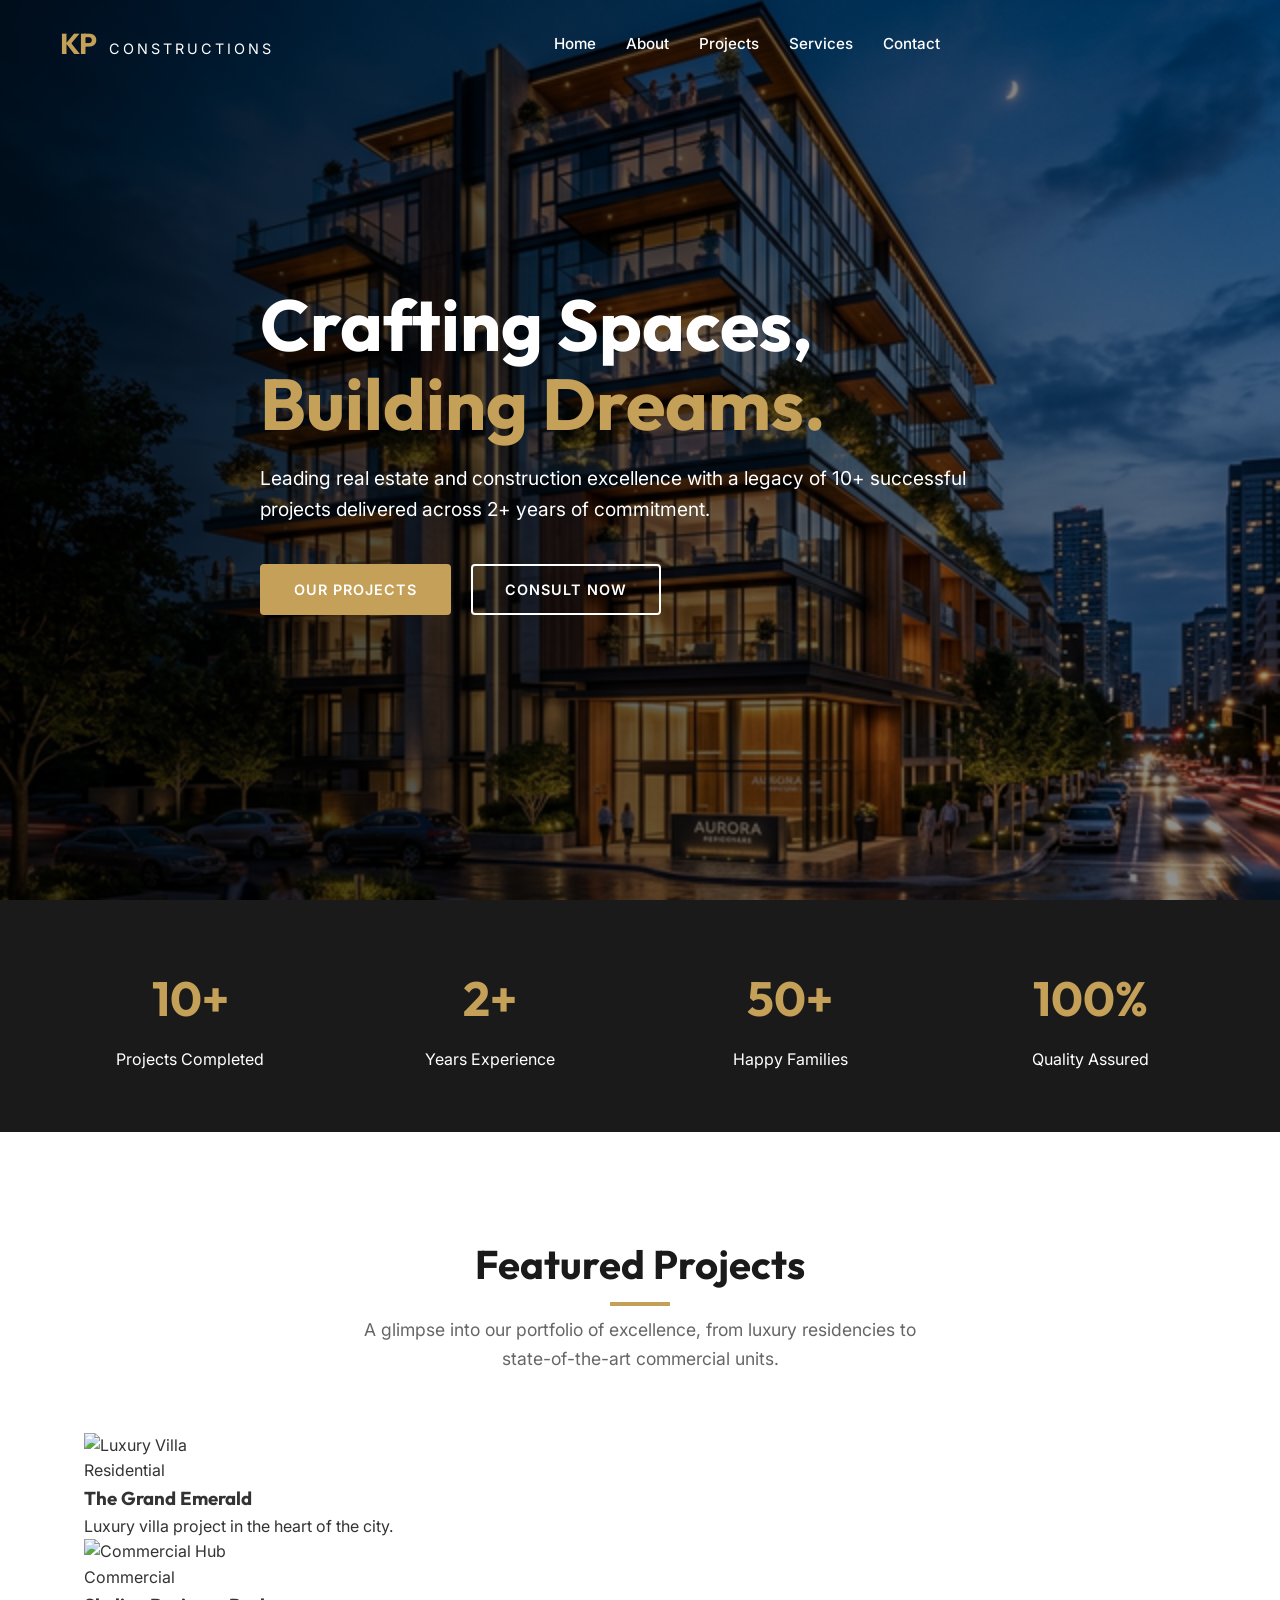
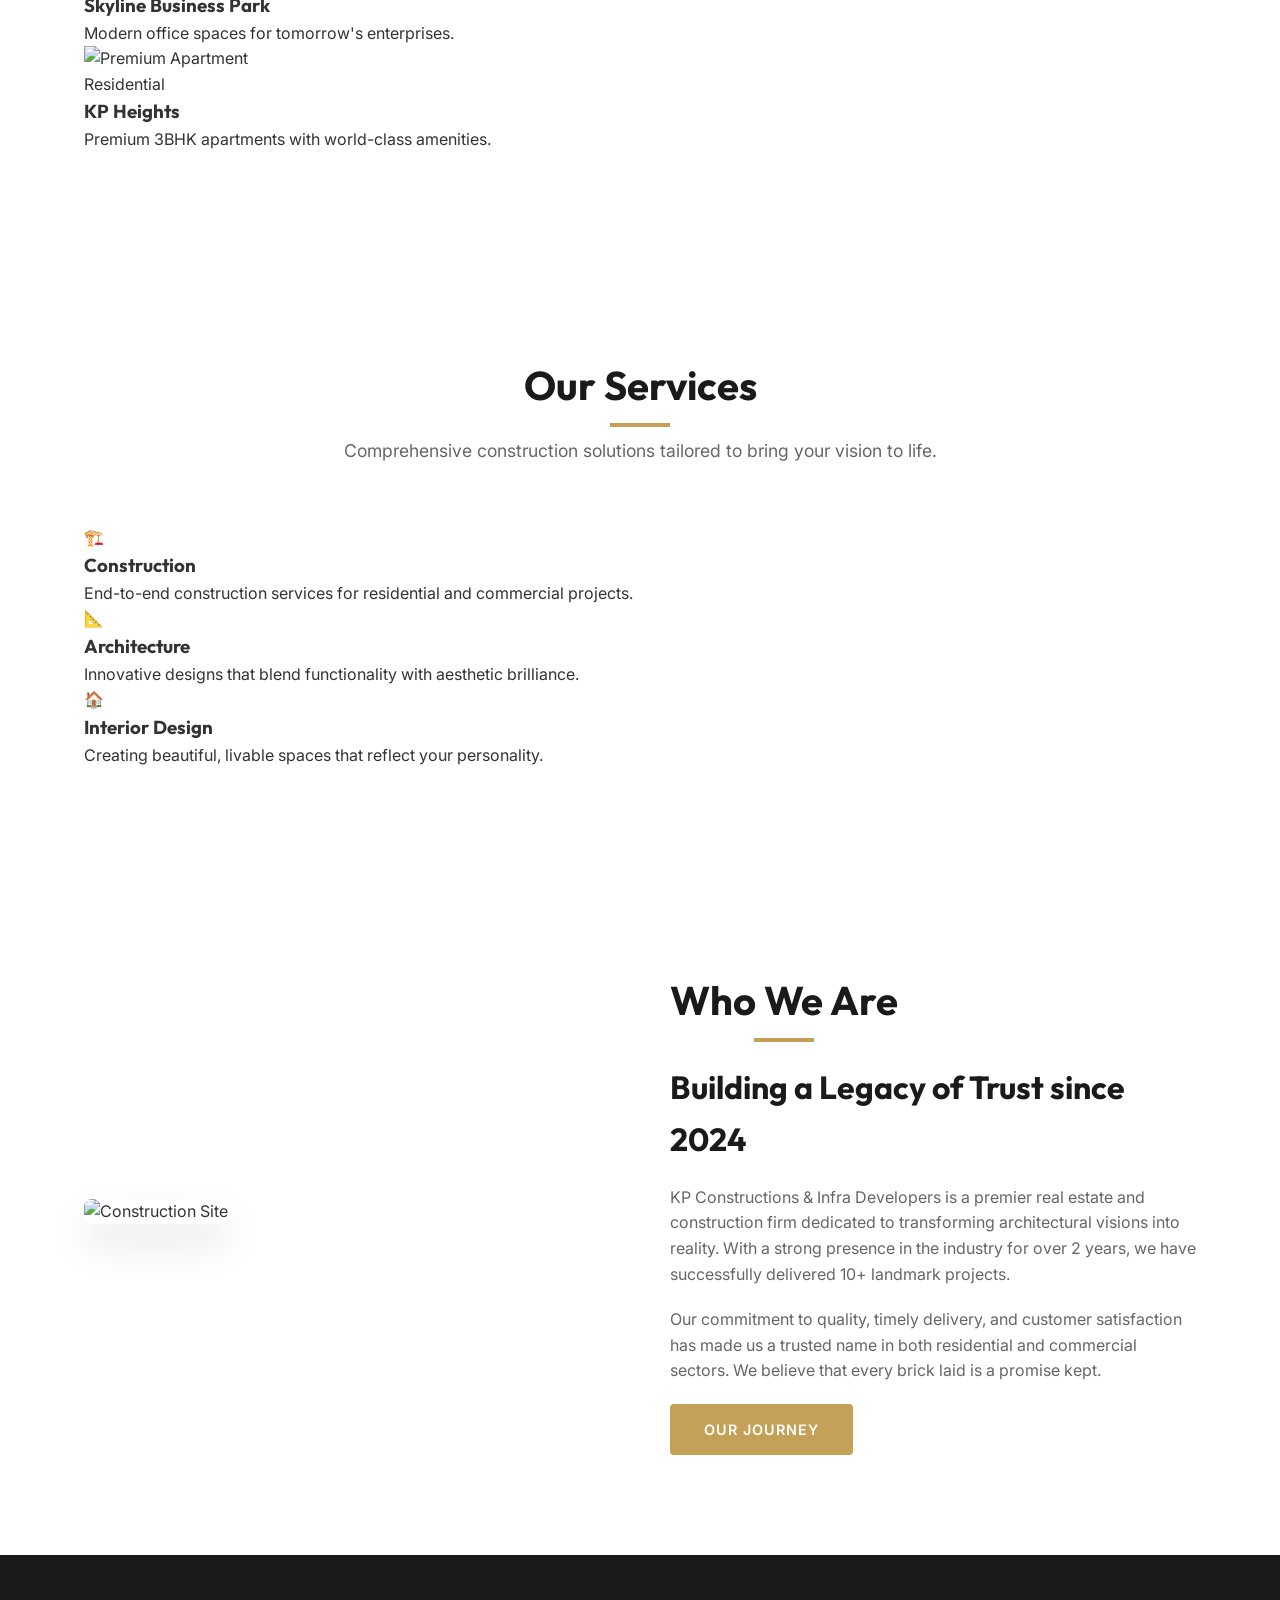
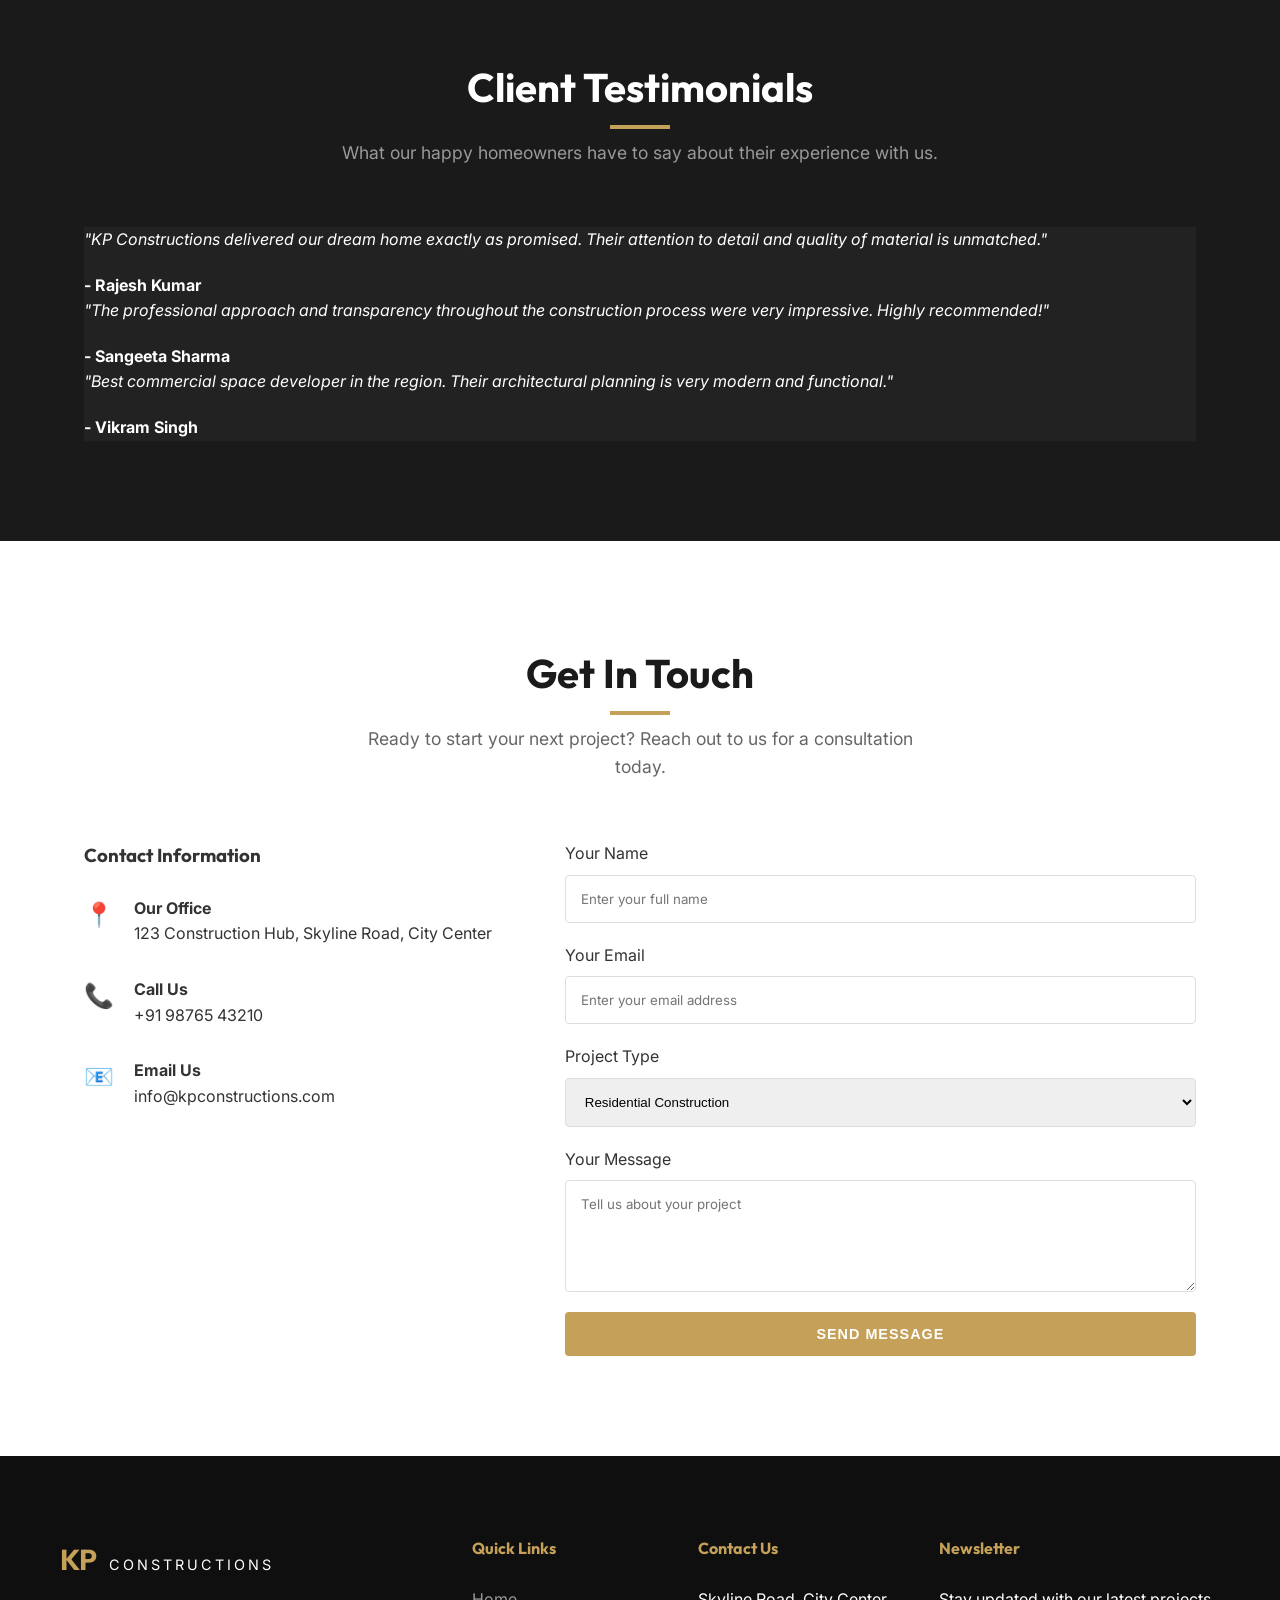
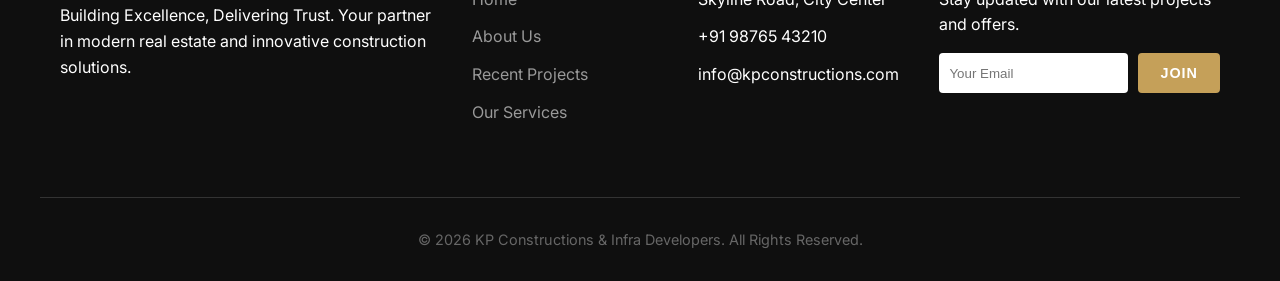
==== index.html @ 6a31b8cc "Add files via upload" ====
<!DOCTYPE html>
<html lang="en">

<head>
    <meta charset="UTF-8">
    <meta name="viewport" content="width=device-width, initial-scale=1.0">
    <title>KP Constructions & Infra Developers | Modern Real Estate & Construction</title>
    <meta name="description"
        content="KP Constructions & Infra Developers - Delivering excellence in real estate and construction for over 2 years with 10+ successful projects.">

    <!-- Fonts -->
    <link rel="preconnect" href="https://fonts.googleapis.com">
    <link rel="preconnect" href="https://fonts.gstatic.com" crossorigin>
    <link href="https://fonts.googleapis.com/css2?family=Inter:wght@300;400;600&family=Outfit:wght@400;700&display=swap"
        rel="stylesheet">

    <!-- CSS -->
    <link rel="stylesheet" href="style.css">
</head>

<body>

    <!-- Navigation -->
    <header id="header">
        <nav class="container">
            <div class="logo">
                <span class="brand-name">KP</span> <span class="brand-sub">CONSTRUCTIONS</span>
            </div>
            <ul class="nav-links">
                <li><a href="#home">Home</a></li>
                <li><a href="#about">About</a></li>
                <li><a href="#projects">Projects</a></li>
                <li><a href="#services">Services</a></li>
                <li><a href="#contact">Contact</a></li>
            </ul>
            <div class="mobile-menu-btn">
                <span></span>
                <span></span>
                <span></span>
            </div>
        </nav>
    </header>

    <!-- Hero Section -->
    <section id="home" class="hero">
        <div class="hero-overlay"></div>
        <div class="container hero-content">
            <h1 class="animate-up">Crafting Spaces, <br><span class="highlight">Building Dreams.</span></h1>
            <p class="animate-up" style="animation-delay: 0.2s;">Leading real estate and construction excellence with a
                legacy of 10+ successful projects delivered across 2+ years of commitment.</p>
            <div class="hero-btns animate-up" style="animation-delay: 0.4s;">
                <a href="#projects" class="btn btn-primary">Our Projects</a>
                <a href="#contact" class="btn btn-outline">Consult Now</a>
            </div>
        </div>
    </section>

    <!-- Stats Section -->
    <section class="stats">
        <div class="container stats-grid">
            <div class="stat-item">
                <h2 class="stat-number">10+</h2>
                <p>Projects Completed</p>
            </div>
            <div class="stat-item">
                <h2 class="stat-number">2+</h2>
                <p>Years Experience</p>
            </div>
            <div class="stat-item">
                <h2 class="stat-number">50+</h2>
                <p>Happy Families</p>
            </div>
            <div class="stat-item">
                <h2 class="stat-number">100%</h2>
                <p>Quality Assured</p>
            </div>
        </div>
    </section>

    <!-- Projects Section -->
    <section id="projects">
        <div class="container">
            <div class="section-title">
                <h2>Featured Projects</h2>
                <p>A glimpse into our portfolio of excellence, from luxury residencies to state-of-the-art commercial
                    units.</p>
            </div>
            <div class="projects-grid">
                <div class="project-card">
                    <img src="https://images.unsplash.com/photo-1600585154340-be6161a56a0c?auto=format&fit=crop&w=1200&q=80"
                        alt="Luxury Villa" class="project-img">
                    <div class="project-overlay">
                        <span class="project-category">Residential</span>
                        <h3 class="project-title">The Grand Emerald</h3>
                        <p>Luxury villa project in the heart of the city.</p>
                    </div>
                </div>
                <div class="project-card">
                    <img src="https://images.unsplash.com/photo-1574362848149-11496d93a7c7?auto=format&fit=crop&w=1200&q=80"
                        alt="Commercial Hub" class="project-img">
                    <div class="project-overlay">
                        <span class="project-category">Commercial</span>
                        <h3 class="project-title">Skyline Business Park</h3>
                        <p>Modern office spaces for tomorrow's enterprises.</p>
                    </div>
                </div>
                <div class="project-card">
                    <img src="https://images.unsplash.com/photo-1512917774080-9991f1c4c750?auto=format&fit=crop&w=1200&q=80"
                        alt="Premium Apartment" class="project-img">
                    <div class="project-overlay">
                        <span class="project-category">Residential</span>
                        <h3 class="project-title">KP Heights</h3>
                        <p>Premium 3BHK apartments with world-class amenities.</p>
                    </div>
                </div>
            </div>
        </div>
    </section>

    <!-- Services Section -->
    <section id="services" class="services">
        <div class="container">
            <div class="section-title">
                <h2>Our Services</h2>
                <p>Comprehensive construction solutions tailored to bring your vision to life.</p>
            </div>
            <div class="services-grid">
                <div class="service-card">
                    <div class="service-icon">🏗️</div>
                    <h3>Construction</h3>
                    <p>End-to-end construction services for residential and commercial projects.</p>
                </div>
                <div class="service-card">
                    <div class="service-icon">📐</div>
                    <h3>Architecture</h3>
                    <p>Innovative designs that blend functionality with aesthetic brilliance.</p>
                </div>
                <div class="service-card">
                    <div class="service-icon">🏠</div>
                    <h3>Interior Design</h3>
                    <p>Creating beautiful, livable spaces that reflect your personality.</p>
                </div>
            </div>
        </div>
    </section>


    <!-- About Us Section -->
    <section id="about">
        <div class="container about-content">
            <div class="about-img-wrapper animate-up">
                <img src="https://images.unsplash.com/photo-1541888941259-79974df19cf4?auto=format&fit=crop&w=1200&q=80"
                    alt="Construction Site" class="about-img">
            </div>
            <div class="about-text animate-up" style="animation-delay: 0.2s;">
                <div class="section-title" style="text-align: left; margin-bottom: 30px;">
                    <h2 style="display: block; width: fit-content; margin-left: 0;">Who We Are</h2>
                </div>
                <h3>Building a Legacy of Trust since 2024</h3>
                <p>KP Constructions & Infra Developers is a premier real estate and construction firm dedicated to
                    transforming architectural visions into reality. With a strong presence in the industry for over 2
                    years, we have successfully delivered 10+ landmark projects.</p>
                <p>Our commitment to quality, timely delivery, and customer satisfaction has made us a trusted name in
                    both residential and commercial sectors. We believe that every brick laid is a promise kept.</p>
                <a href="#contact" class="btn btn-primary">Our Journey</a>
            </div>
        </div>
    </section>

    <!-- Testimonials Section -->
    <section class="services" style="background-color: var(--secondary); color: var(--text-light);">
        <div class="container section-title">
            <h2 style="color: var(--text-light);">Client Testimonials</h2>
            <p style="color: #999;">What our happy homeowners have to say about their experience with us.</p>
        </div>
        <div class="container">
            <div class="services-grid">
                <div class="service-card" style="background: #222; color: #fff; text-align: left;">
                    <p style="font-style: italic; margin-bottom: 20px;">"KP Constructions delivered our dream home
                        exactly as promised. Their attention to detail and quality of material is unmatched."</p>
                    <strong>- Rajesh Kumar</strong>
                </div>
                <div class="service-card" style="background: #222; color: #fff; text-align: left;">
                    <p style="font-style: italic; margin-bottom: 20px;">"The professional approach and transparency
                        throughout the construction process were very impressive. Highly recommended!"</p>
                    <strong>- Sangeeta Sharma</strong>
                </div>
                <div class="service-card" style="background: #222; color: #fff; text-align: left;">
                    <p style="font-style: italic; margin-bottom: 20px;">"Best commercial space developer in the region.
                        Their architectural planning is very modern and functional."</p>
                    <strong>- Vikram Singh</strong>
                </div>
            </div>
        </div>
    </section>

    <!-- Contact Section -->
    <section id="contact" class="contact">
        <div class="container section-title">
            <h2>Get In Touch</h2>
            <p>Ready to start your next project? Reach out to us for a consultation today.</p>
        </div>
        <div class="container contact-container">
            <div class="contact-info animate-up">
                <h3>Contact Information</h3>
                <div class="info-item">
                    <div class="info-icon">📍</div>
                    <div>
                        <strong>Our Office</strong>
                        <p>123 Construction Hub, Skyline Road, City Center</p>
                    </div>
                </div>
                <div class="info-item">
                    <div class="info-icon">📞</div>
                    <div>
                        <strong>Call Us</strong>
                        <p>+91 98765 43210</p>
                    </div>
                </div>
                <div class="info-item">
                    <div class="info-icon">📧</div>
                    <div>
                        <strong>Email Us</strong>
                        <p>info@kpconstructions.com</p>
                    </div>
                </div>
            </div>
            <form id="whatsappForm" class="contact-form animate-up" style="animation-delay: 0.2s;">
                <div class="form-group">
                    <label>Your Name</label>
                    <input type="text" id="name" placeholder="Enter your full name" required>
                </div>
                <div class="form-group">
                    <label>Your Email</label>
                    <input type="email" id="email" placeholder="Enter your email address" required>
                </div>
                <div class="form-group">
                    <label>Project Type</label>
                    <select id="projectType" style="padding: 15px; border: 1px solid #ddd; border-radius: 4px;">
                        <option>Residential Construction</option>
                        <option>Commercial Project</option>
                        <option>Interior Design</option>
                        <option>Architecture Consultation</option>
                    </select>
                </div>
                <div class="form-group">
                    <label>Your Message</label>
                    <textarea id="message" rows="5" placeholder="Tell us about your project" required></textarea>
                </div>
                <button type="submit" class="btn btn-primary">Send Message</button>
            </form>
        </div>
    </section>

    <!-- Footer -->
    <footer>
        <div class="container footer-grid">
            <div class="footer-logo">
                <div class="logo">
                    <span class="brand-name">KP</span> <span class="brand-sub">CONSTRUCTIONS</span>
                </div>
                <p>Building Excellence, Delivering Trust. Your partner in modern real estate and innovative construction
                    solutions.</p>
            </div>
            <div class="footer-links">
                <h4>Quick Links</h4>
                <ul>
                    <li><a href="#home">Home</a></li>
                    <li><a href="#about">About Us</a></li>
                    <li><a href="#projects">Recent Projects</a></li>
                    <li><a href="#services">Our Services</a></li>
                </ul>
            </div>
            <div class="footer-links">
                <h4>Contact Us</h4>
                <ul>
                    <li>Skyline Road, City Center</li>
                    <li>+91 98765 43210</li>
                    <li>info@kpconstructions.com</li>
                </ul>
            </div>
            <div class="footer-links">
                <h4>Newsletter</h4>
                <p>Stay updated with our latest projects and offers.</p>
                <div style="margin-top: 15px; display: flex; gap: 10px;">
                    <input type="email" placeholder="Your Email"
                        style="padding: 10px; border-radius: 4px; border: none; flex: 1;">
                    <button class="btn btn-primary" style="padding: 10px 20px;">Join</button>
                </div>
            </div>
        </div>
        <div class="footer-bottom container">
            <p>&copy; 2026 KP Constructions & Infra Developers. All Rights Reserved.</p>
        </div>
    </footer>

    <script src="script.js"></script>
</body>

</html>
---- style.css ----
/* KP Constructions & Infra Developers - Design System */

:root {
    /* Color Palette - Premium Midnight & Gold */
    --primary: #c5a059;
    /* Luxury Gold */
    --primary-light: #dfc28c;
    --primary-dark: #a68444;
    --secondary: #1a1a1a;
    /* Deep Charcoal */
    --accent: #e5e5e5;
    --bg-main: #ffffff;
    --bg-dark: #0f0f0f;
    --text-main: #333333;
    --text-muted: #666666;
    --text-light: #ffffff;

    /* Typography */
    --font-heading: 'Outfit', sans-serif;
    --font-body: 'Inter', sans-serif;

    /* Spacing */
    --section-padding: 100px 5%;
    --container-width: 1200px;

    /* Transitions */
    --transition-smooth: all 0.4s cubic-bezier(0.165, 0.84, 0.44, 1);

    /* Shadow */
    --shadow-soft: 0 10px 30px rgba(0, 0, 0, 0.05);
    --shadow-strong: 0 20px 40px rgba(0, 0, 0, 0.1);
}

* {
    margin: 0;
    padding: 0;
    box-sizing: border-box;
}

body {
    font-family: var(--font-body);
    color: var(--text-main);
    background-color: var(--bg-main);
    line-height: 1.6;
    overflow-x: hidden;
}

h1,
h2,
h3,
h4,
.brand-name {
    font-family: var(--font-heading);
    font-weight: 700;
}

ul {
    list-style: none;
}

a {
    text-decoration: none;
    color: inherit;
    transition: var(--transition-smooth);
}

.container {
    max-width: var(--container-width);
    margin: 0 auto;
    padding: 0 20px;
}

.btn {
    display: inline-block;
    padding: 12px 32px;
    border-radius: 4px;
    font-weight: 600;
    cursor: pointer;
    transition: var(--transition-smooth);
    text-transform: uppercase;
    letter-spacing: 1px;
    font-size: 0.9rem;
}

.btn-primary {
    background-color: var(--primary);
    color: white;
    border: 2px solid var(--primary);
}

.btn-primary:hover {
    background-color: transparent;
    color: var(--primary);
    transform: translateY(-3px);
    box-shadow: var(--shadow-strong);
}

.btn-outline {
    background-color: transparent;
    color: var(--text-light);
    border: 2px solid var(--text-light);
}

.btn-outline:hover {
    background-color: var(--text-light);
    color: var(--secondary);
    transform: translateY(-3px);
}

section {
    padding: var(--section-padding);
}

.section-title {
    text-align: center;
    margin-bottom: 60px;
}

.section-title h2 {
    font-size: 2.5rem;
    color: var(--secondary);
    position: relative;
    display: inline-block;
    margin-bottom: 20px;
}

.section-title h2::after {
    content: '';
    position: absolute;
    bottom: -10px;
    left: 50%;
    transform: translateX(-50%);
    width: 60px;
    height: 4px;
    background-color: var(--primary);
}

.section-title p {
    color: var(--text-muted);
    font-size: 1.1rem;
    max-width: 600px;
    margin: 0 auto;
}

/* Glassmorphism Classes */
.glass {
    background: rgba(255, 255, 255, 0.1);
    backdrop-filter: blur(10px);
    -webkit-backdrop-filter: blur(10px);
    border: 1px solid rgba(255, 255, 255, 0.1);
}

/* Animations */
@keyframes fadeInUp {
    from {
        opacity: 0;
        transform: translateY(40px);
    }

    to {
        opacity: 1;
        transform: translateY(0);
    }
}

@keyframes scaleIn {
    from {
        opacity: 0;
        transform: scale(0.95);
    }

    to {
        opacity: 1;
        transform: scale(1);
    }
}

.animate-up {
    opacity: 0;
    transition: var(--transition-smooth);
}

.animate-up.visible {
    animation: fadeInUp 1s cubic-bezier(0.165, 0.84, 0.44, 1) forwards;
}

.animate-scale {
    opacity: 0;
}

.animate-scale.visible {
    animation: scaleIn 0.8s cubic-bezier(0.165, 0.84, 0.44, 1) forwards;
}

/* Staggered Delays for Grid Items */
.project-card:nth-child(2) {
    animation-delay: 0.1s;
}

.project-card:nth-child(3) {
    animation-delay: 0.2s;
}

.service-card:nth-child(2) {
    animation-delay: 0.1s;
}

.service-card:nth-child(3) {
    animation-delay: 0.2s;
}

/* Header & Nav */
header {
    position: fixed;
    top: 0;
    left: 0;
    width: 100%;
    z-index: 1000;
    padding: 20px 0;
    transition: var(--transition-smooth);
}

header.scrolled {
    background: rgba(26, 26, 26, 0.95);
    backdrop-filter: blur(10px);
    padding: 15px 0;
    box-shadow: 0 5px 20px rgba(0, 0, 0, 0.1);
}

header .container {
    display: flex;
    justify-content: space-between;
    align-items: center;
}

.logo {
    font-size: 1.8rem;
    color: var(--text-light);
}

.brand-name {
    color: var(--primary);
}

.brand-sub {
    font-weight: 400;
    font-size: 0.9rem;
    letter-spacing: 3px;
    margin-left: 5px;
}

.nav-links {
    display: flex;
    gap: 30px;
}

.nav-links a {
    color: var(--text-light);
    font-weight: 500;
    font-size: 0.95rem;
    position: relative;
}

.nav-links a::after {
    content: '';
    position: absolute;
    bottom: -5px;
    left: 0;
    width: 0;
    height: 2px;
    background-color: var(--primary);
    transition: var(--transition-smooth);
}

.nav-links a:hover::after {
    width: 100%;
}

/* Hero Section */
.hero {
    height: 100vh;
    background: url('construction_hero_bg.png') no-repeat center center/cover;
    position: relative;
    display: flex;
    align-items: center;
    color: var(--text-light);
}

.hero-overlay {
    position: absolute;
    top: 0;
    left: 0;
    width: 100%;
    height: 100%;
    background: linear-gradient(to right, rgba(0, 0, 0, 0.8), rgba(0, 0, 0, 0.4));
}

.hero-content {
    position: relative;
    z-index: 1;
    max-width: 800px;
}

.hero h1 {
    font-size: 4.5rem;
    line-height: 1.1;
    margin-bottom: 20px;
}

.highlight {
    color: var(--primary);
}

.hero p {
    font-size: 1.2rem;
    margin-bottom: 40px;
    opacity: 0.9;
}

.hero-btns {
    display: flex;
    gap: 20px;
}

/* Stats Section */
.stats {
    background-color: var(--secondary);
    color: var(--text-light);
    padding: 60px 0;
}

.stats-grid {
    display: grid;
    grid-template-columns: repeat(auto-fit, minmax(200px, 1fr));
    gap: 40px;
    text-align: center;
}

.stat-number {
    font-size: 3rem;
    color: var(--primary);
    margin-bottom: 10px;
}

.stat-item p {
    font-size: 1rem;
}

/* Animations (Appending at the end) */
@keyframes fadeInUp {
    from {
        opacity: 0;
        transform: translateY(30px);
    }

    to {
        opacity: 1;
        transform: translateY(0);
    }
}

.animate-up {
    opacity: 0;
    /* Hidden by default for intersection observer */
    animation: fadeInUp 1s ease forwards;
}

/* About Section */
.about-content {
    display: grid;
    grid-template-columns: 1fr 1fr;
    gap: 60px;
    align-items: center;
}

.about-img {
    width: 100%;
    border-radius: 8px;
    box-shadow: var(--shadow-strong);
}

.about-text h3 {
    font-size: 2rem;
    color: var(--secondary);
    margin-bottom: 20px;
}

.about-text p {
    margin-bottom: 20px;
    color: var(--text-muted);
}

/* Contact Section */
.contact {
    background-color: var(--bg-main);
}

.contact-container {
    display: grid;
    grid-template-columns: 1fr 1.5fr;
    gap: 60px;
}

.contact-info h3 {
    margin-bottom: 25px;
}

.info-item {
    display: flex;
    gap: 20px;
    margin-bottom: 30px;
}

.info-icon {
    font-size: 1.5rem;
    color: var(--primary);
}

.contact-form {
    display: grid;
    gap: 20px;
}

.form-group {
    display: grid;
    gap: 8px;
}

.form-group input,
.form-group textarea {
    padding: 15px;
    border: 1px solid #ddd;
    border-radius: 4px;
    font-family: inherit;
    transition: var(--transition-smooth);
}

.form-group input:focus,
.form-group textarea:focus {
    border-color: var(--primary);
    outline: none;
    box-shadow: 0 0 0 3px rgba(197, 160, 89, 0.1);
}

/* Footer */
footer {
    background-color: var(--bg-dark);
    color: var(--text-light);
    padding: 80px 0 30px;
}

.footer-grid {
    display: grid;
    grid-template-columns: 2fr 1fr 1fr 1.5fr;
    gap: 40px;
    margin-bottom: 60px;
}

.footer-logo .logo {
    display: block;
    margin-bottom: 20px;
}

.footer-links h4 {
    margin-bottom: 25px;
    color: var(--primary);
}

.footer-links ul li {
    margin-bottom: 12px;
}

.footer-links ul li a {
    color: #999;
}

.footer-links ul li a:hover {
    color: var(--primary);
    padding-left: 5px;
}

.footer-bottom {
    text-align: center;
    padding-top: 30px;
    border-top: 1px solid #333;
    color: #666;
    font-size: 0.9rem;
}

/* Responsive Polish */
@media (max-width: 992px) {

    .about-content,
    .contact-container,
    .footer-grid {
        grid-template-columns: 1fr;
    }

    .hero h1 {
        font-size: 3.5rem;
    }
}

/* Responsive Header */
@media (max-width: 768px) {
    .mobile-menu-btn {
        display: block;
        cursor: pointer;
        z-index: 1001;
    }

    .mobile-menu-btn span {
        display: block;
        width: 25px;
        height: 2px;
        background-color: var(--text-light);
        margin: 5px 0;
        transition: var(--transition-smooth);
    }

    /* Transform burger to X */
    .mobile-menu-btn.toggle span:nth-child(1) {
        transform: rotate(-45deg) translate(-5px, 5px);
    }

    .mobile-menu-btn.toggle span:nth-child(2) {
        opacity: 0;
    }

    .mobile-menu-btn.toggle span:nth-child(3) {
        transform: rotate(45deg) translate(-5px, -5px);
    }

    .nav-links {
        position: fixed;
        top: 0;
        right: -100%;
        width: 70%;
        height: 100vh;
        background: var(--bg-dark);
        display: flex;
        flex-direction: column;
        justify-content: center;
        align-items: center;
        gap: 30px;
        transition: var(--transition-smooth);
        z-index: 1000;
    }

    .nav-links.active {
        right: 0;
    }

    .hero h1 {
        font-size: 3rem;
    }
}

@media (max-width: 576px) {
    .hero h1 {
        font-size: 2.5rem;
    }

    section {
        padding: 60px 5%;
    }
}
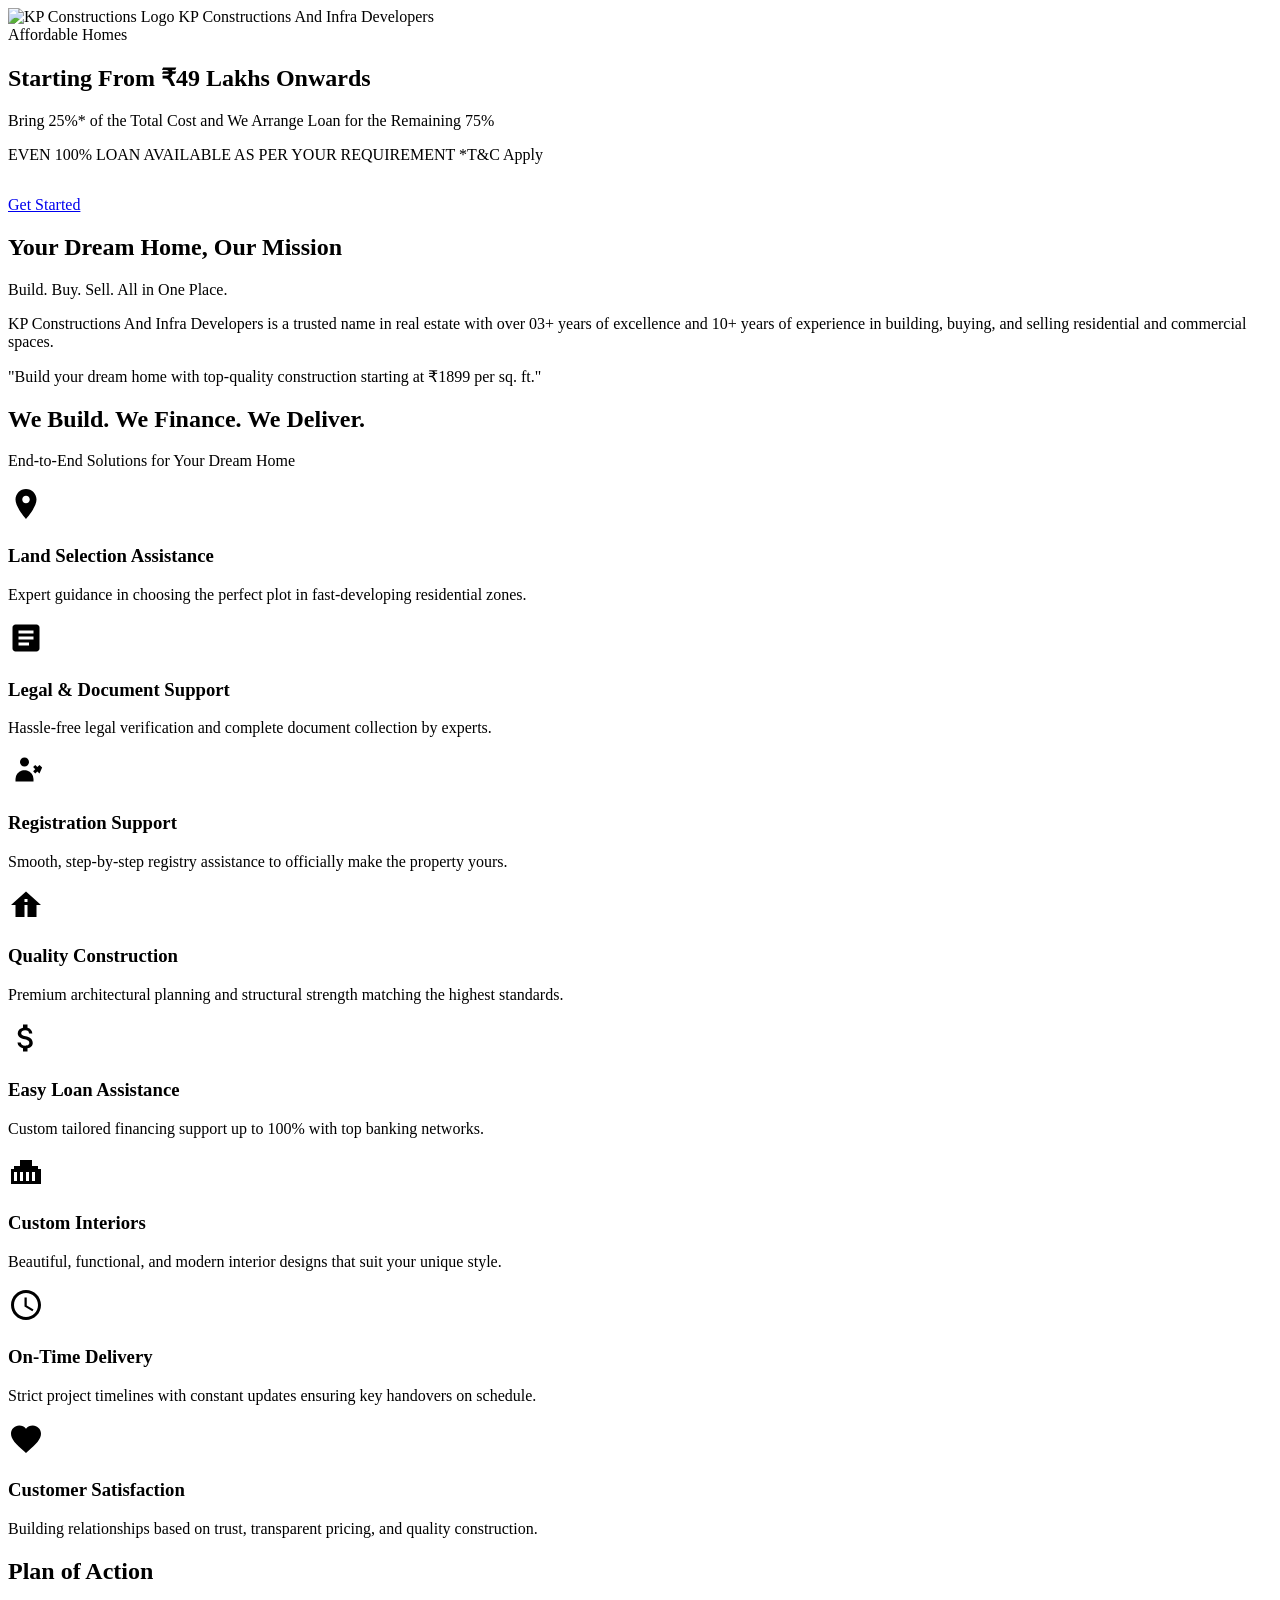
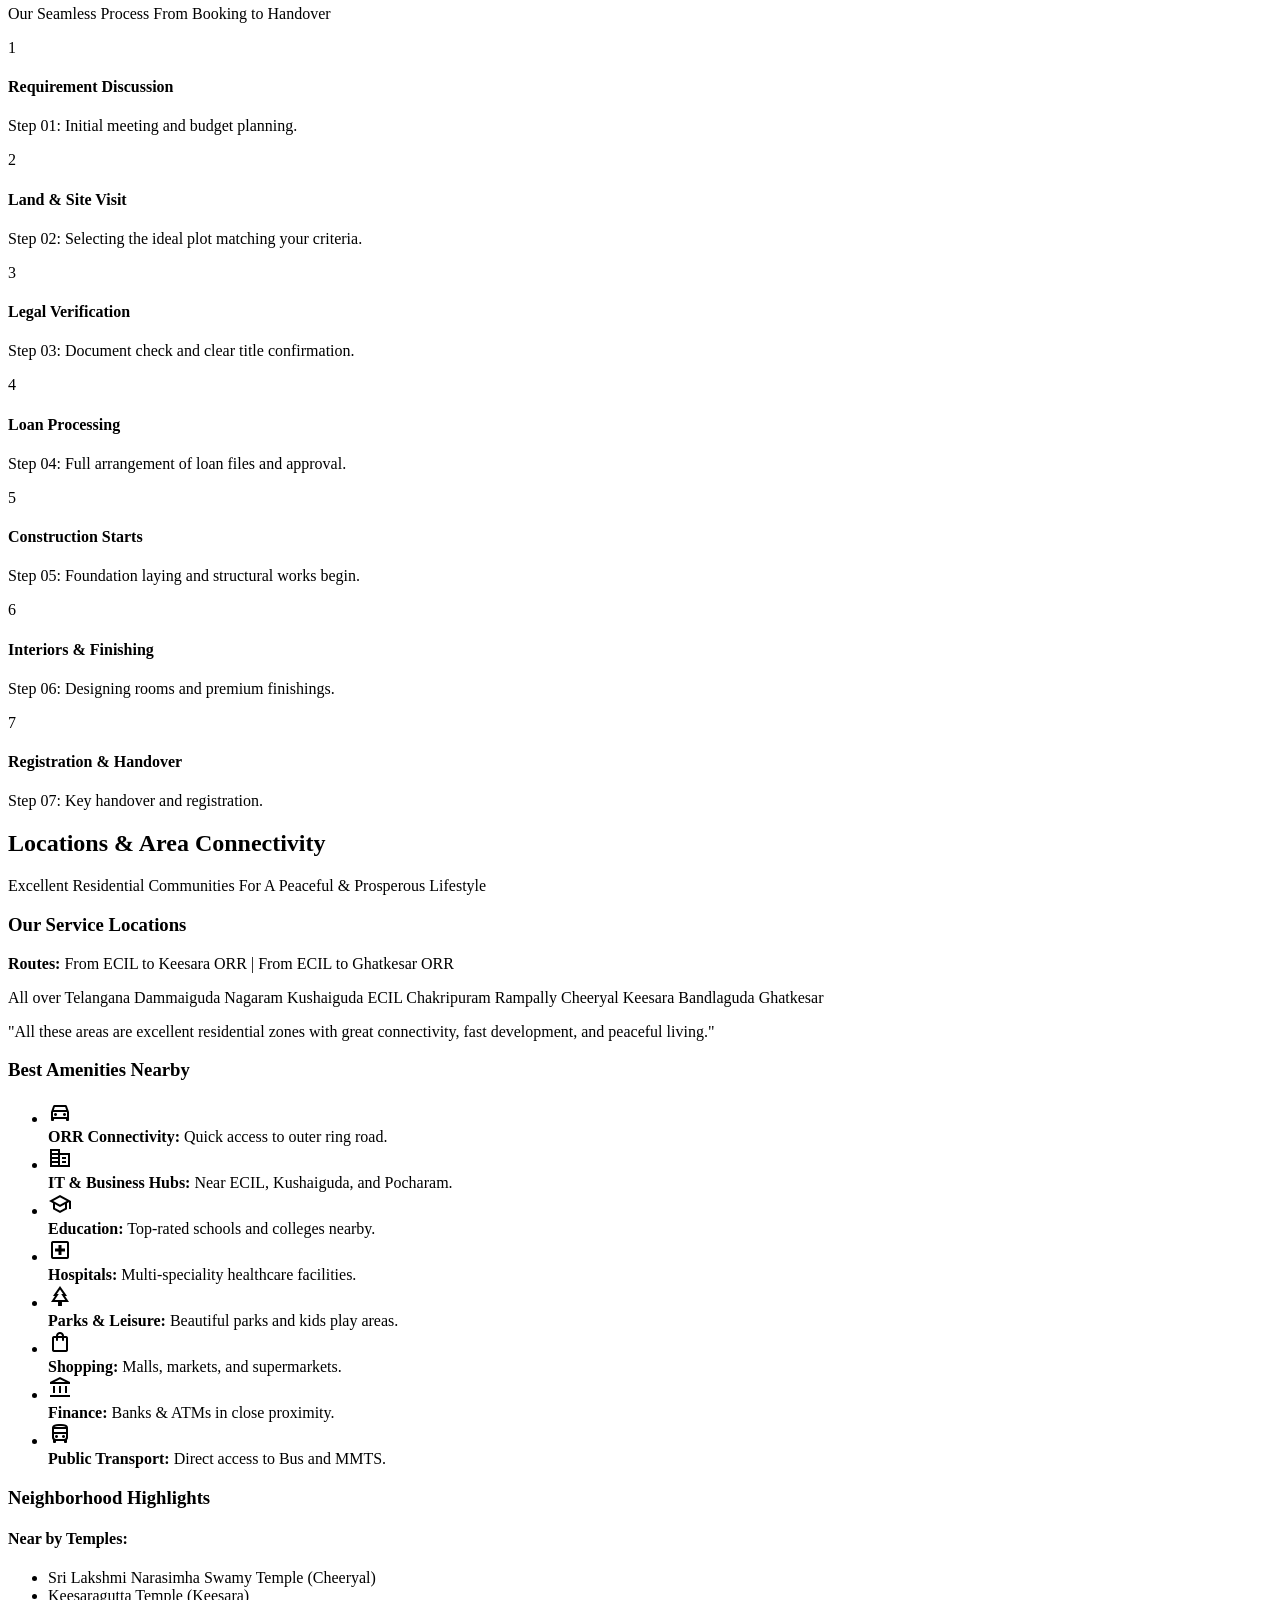
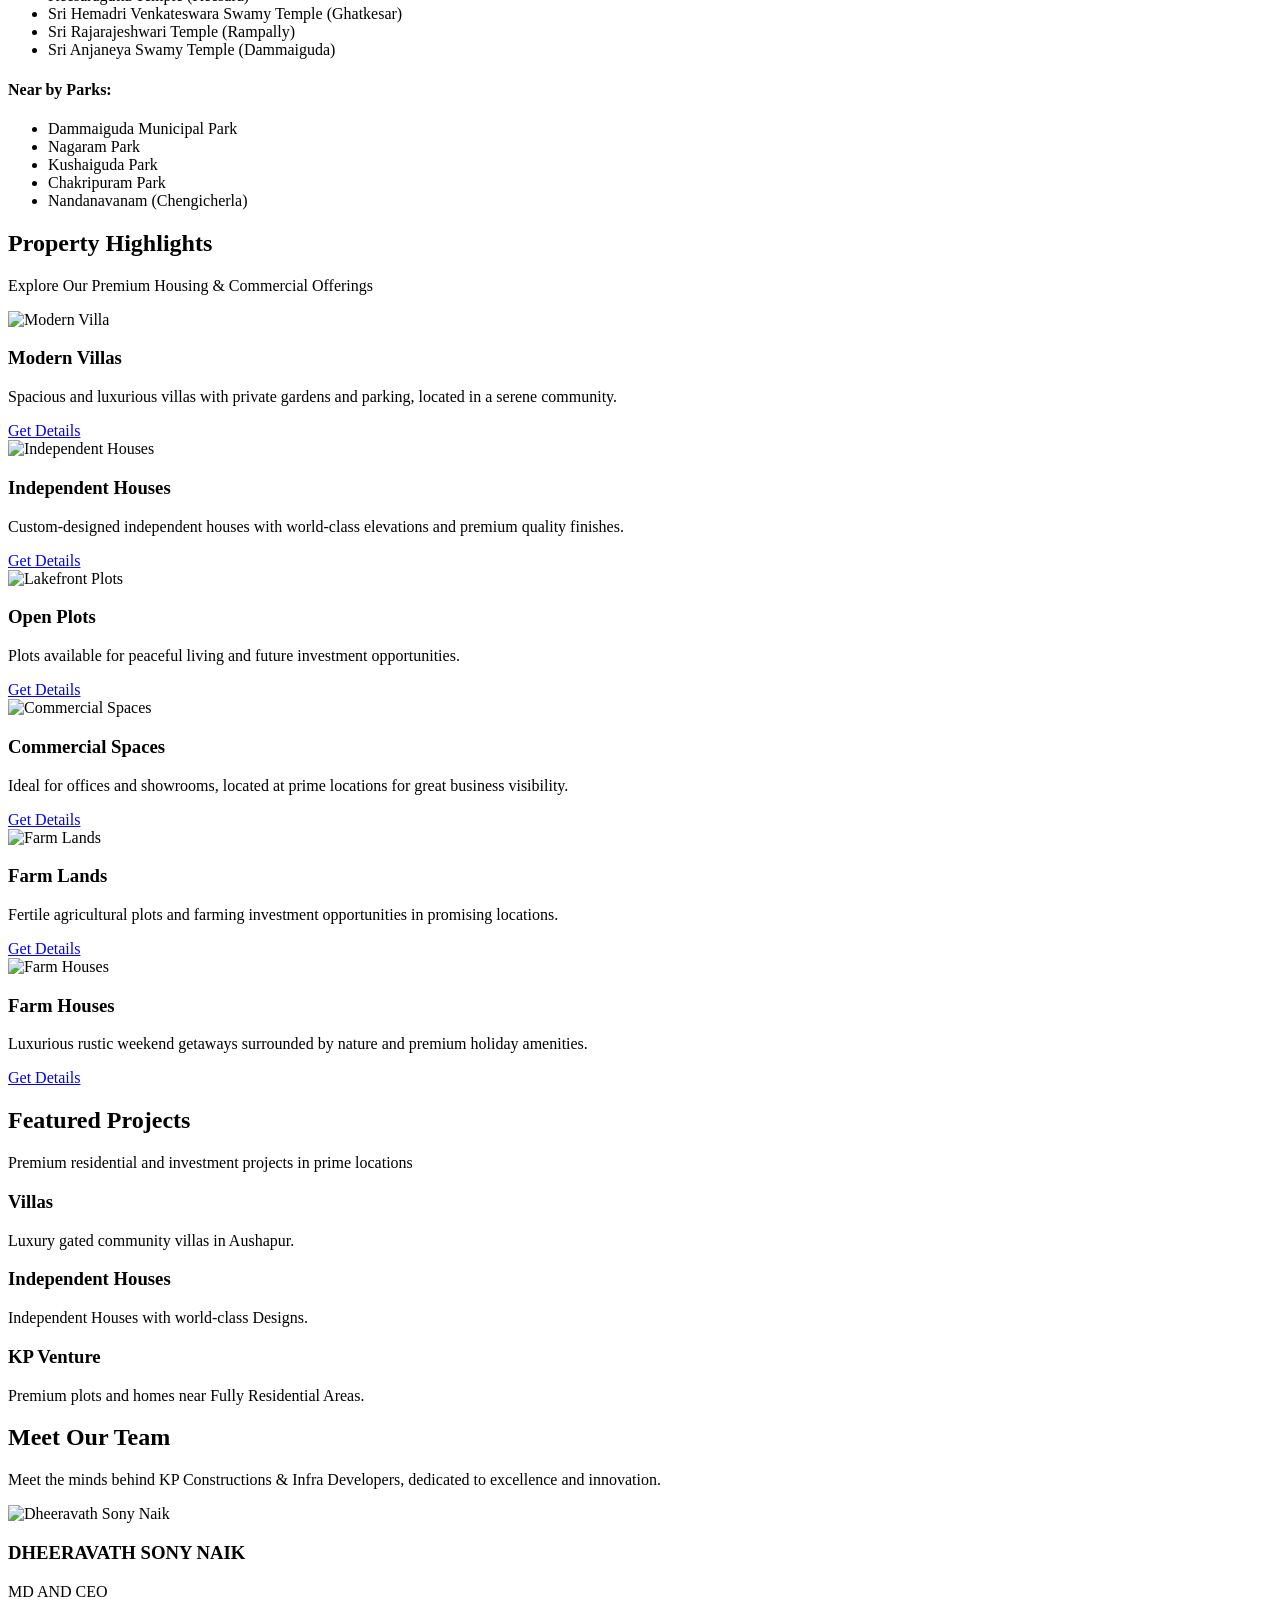
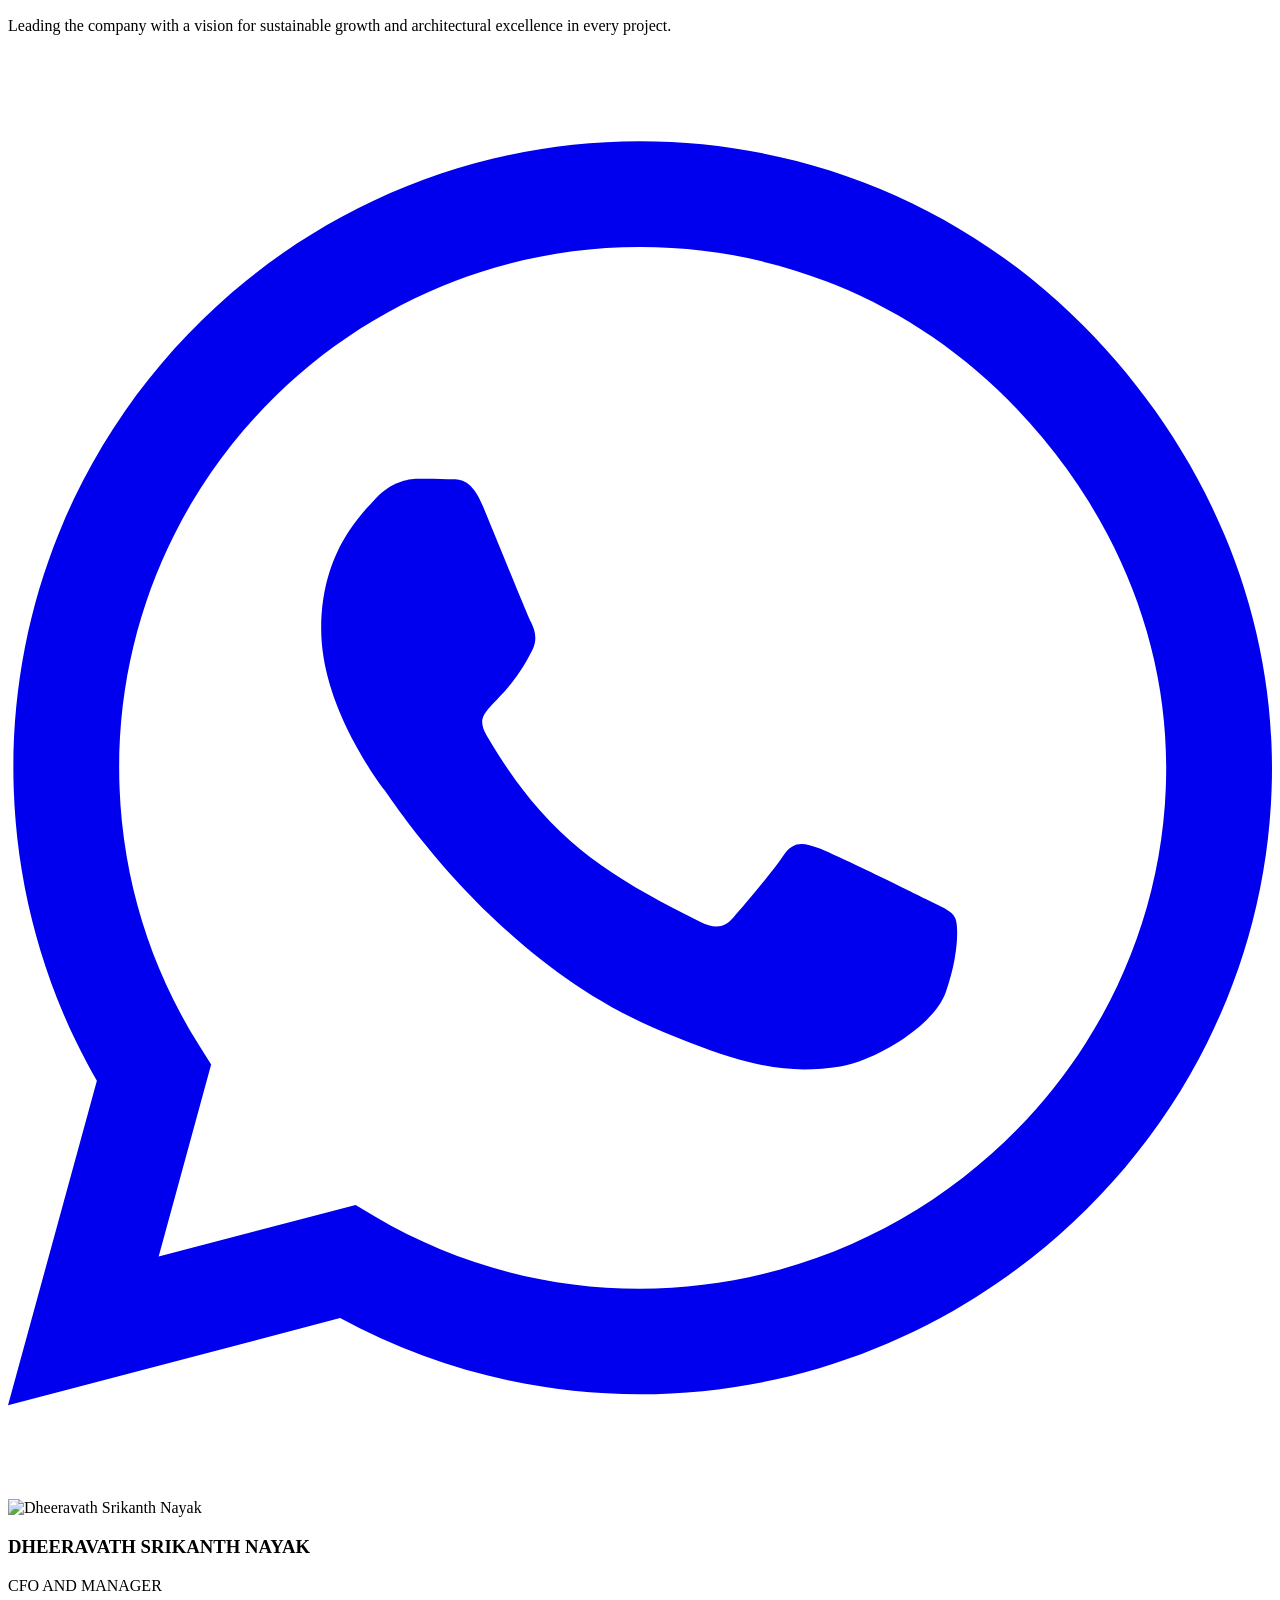
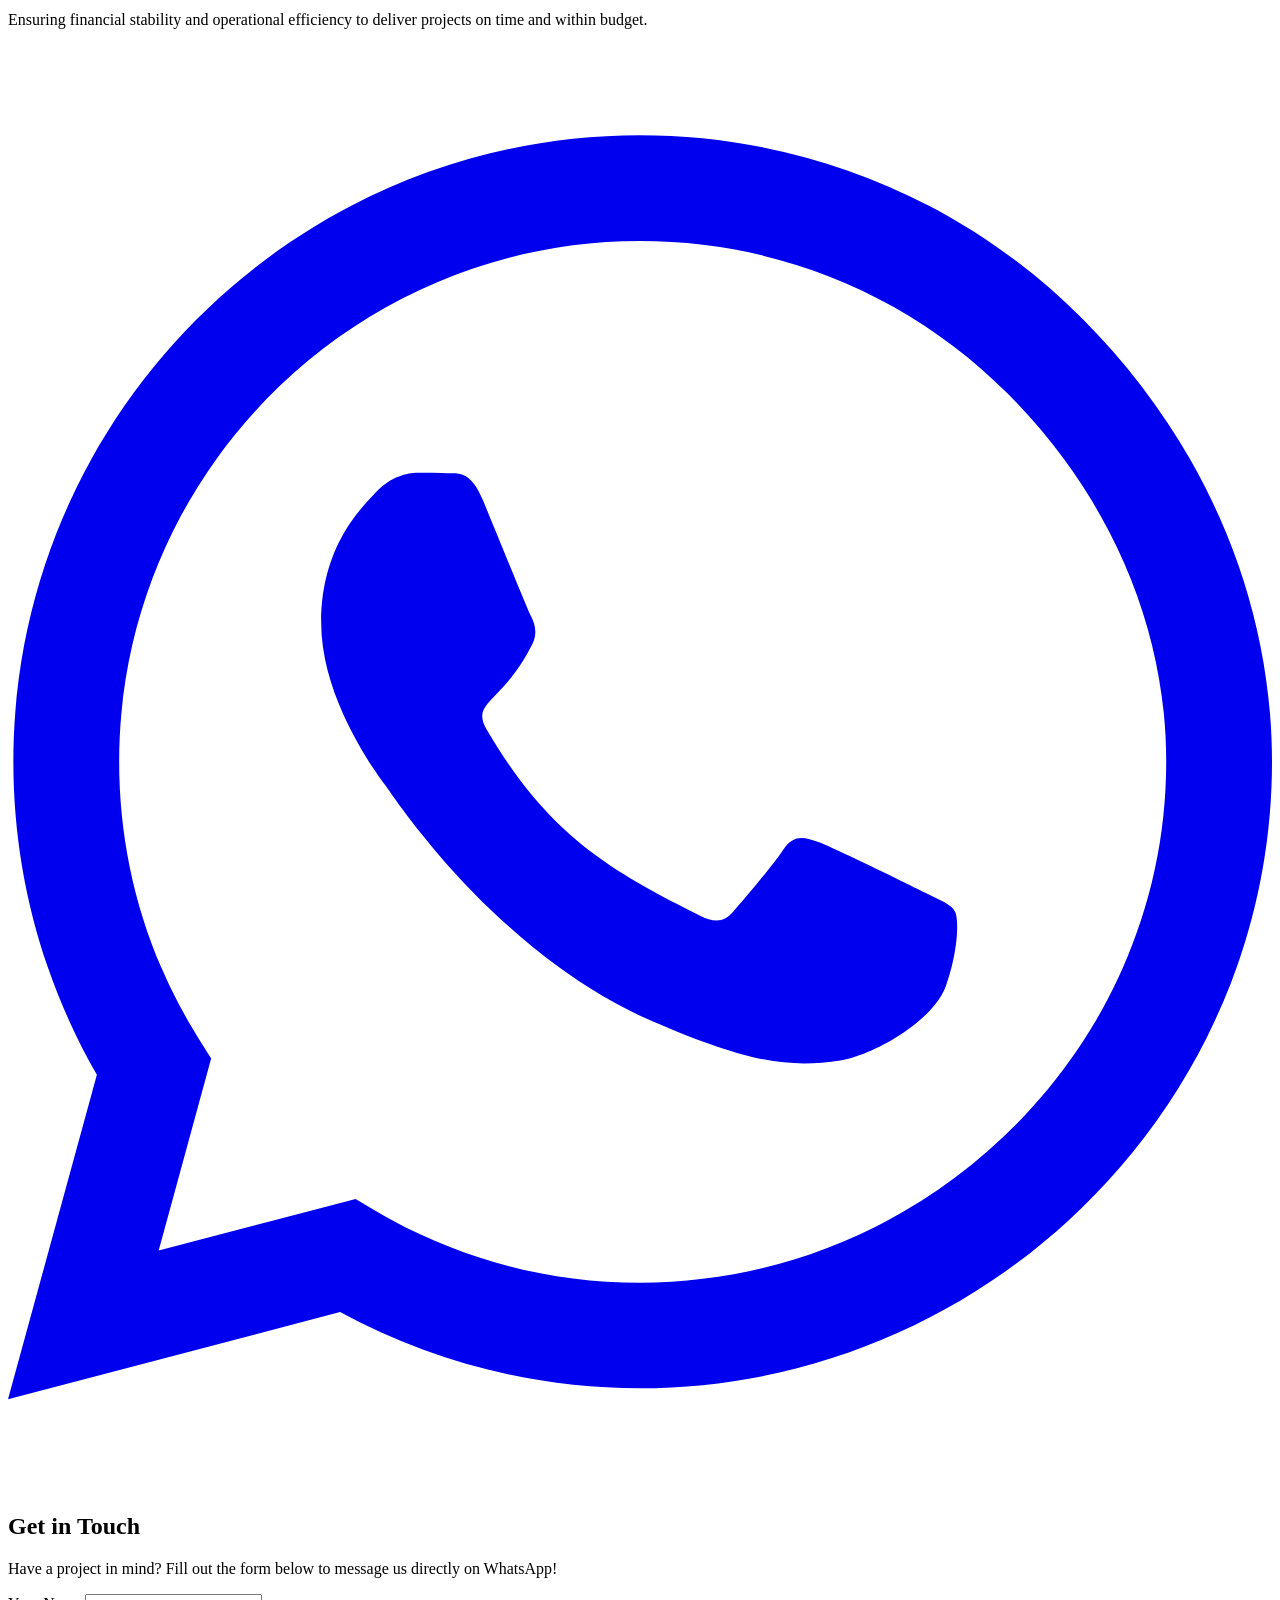
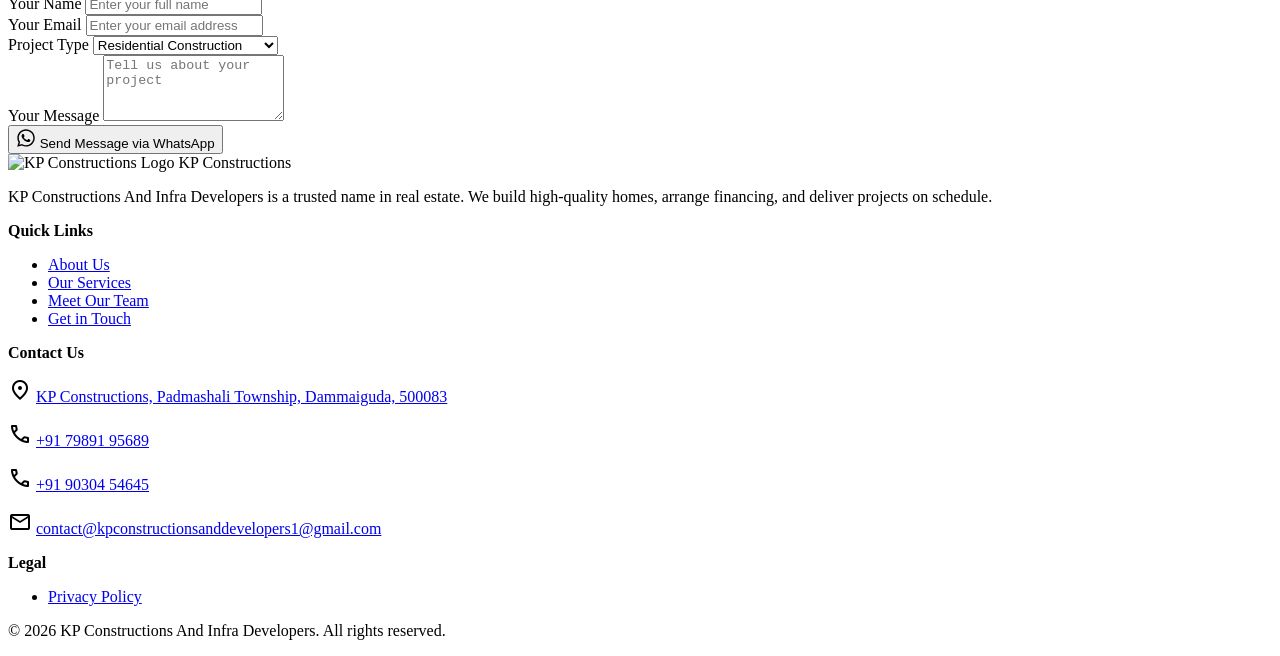
==== commit 4583d5ff: "Update index.html" ====
--- a/index.html
+++ b/index.html
@@ -1,300 +1,540 @@
 <!DOCTYPE html>
 <html lang="en">
-
 <head>
-    <meta charset="UTF-8">
-    <meta name="viewport" content="width=device-width, initial-scale=1.0">
-    <title>KP Constructions & Infra Developers | Modern Real Estate & Construction</title>
-    <meta name="description"
-        content="KP Constructions & Infra Developers - Delivering excellence in real estate and construction for over 2 years with 10+ successful projects.">
-
-    <!-- Fonts -->
-    <link rel="preconnect" href="https://fonts.googleapis.com">
-    <link rel="preconnect" href="https://fonts.gstatic.com" crossorigin>
-    <link href="https://fonts.googleapis.com/css2?family=Inter:wght@300;400;600&family=Outfit:wght@400;700&display=swap"
-        rel="stylesheet">
-
-    <!-- CSS -->
-    <link rel="stylesheet" href="style.css">
+  <meta charset="UTF-8" />
+  <meta name="viewport" content="width=device-width, initial-scale=1.0"/>
+  <title>KP Constructions And Infra Developers</title>
+  <link rel="stylesheet" href="styles.css"/>
+  <script defer src="script.js"></script>
+  <link rel="shortcut icon" href="./images/kplogo.png" type="image/x-icon">
+  <link href="https://fonts.googleapis.com/css2?family=Outfit:wght@300;400;500;600;700;800&family=Plus+Jakarta+Sans:wght@300;400;500;600;700;800&display=swap" rel="stylesheet">
+  <link rel="stylesheet" href="https://fonts.googleapis.com/css2?family=Material+Symbols+Outlined:opsz,wght,FILL,GRAD@24,400,0,0" />
 </head>
-
 <body>
-
-    <!-- Navigation -->
-    <header id="header">
-        <nav class="container">
-            <div class="logo">
-                <span class="brand-name">KP</span> <span class="brand-sub">CONSTRUCTIONS</span>
-            </div>
-            <ul class="nav-links">
-                <li><a href="#home">Home</a></li>
-                <li><a href="#about">About</a></li>
-                <li><a href="#projects">Projects</a></li>
-                <li><a href="#services">Services</a></li>
-                <li><a href="#contact">Contact</a></li>
-            </ul>
-            <div class="mobile-menu-btn">
-                <span></span>
-                <span></span>
-                <span></span>
-            </div>
-        </nav>
+  
+  <div id="mainContent">
+    <header>
+      <nav>
+       <div class="logo-container">
+             <img src="./images/kplogo.png" alt="KP Constructions Logo" class="logo-img" />
+              <span class="logo-text">KP Constructions And Infra Developers</span>
+        </div>
+      </nav>
     </header>
 
-    <!-- Hero Section -->
-    <section id="home" class="hero">
-        <div class="hero-overlay"></div>
-        <div class="container hero-content">
-            <h1 class="animate-up">Crafting Spaces, <br><span class="highlight">Building Dreams.</span></h1>
-            <p class="animate-up" style="animation-delay: 0.2s;">Leading real estate and construction excellence with a
-                legacy of 10+ successful projects delivered across 2+ years of commitment.</p>
-            <div class="hero-btns animate-up" style="animation-delay: 0.4s;">
-                <a href="#projects" class="btn btn-primary">Our Projects</a>
-                <a href="#contact" class="btn btn-outline">Consult Now</a>
-            </div>
-        </div>
-    </section>
-
-    <!-- Stats Section -->
-    <section class="stats">
-        <div class="container stats-grid">
-            <div class="stat-item">
-                <h2 class="stat-number">10+</h2>
-                <p>Projects Completed</p>
-            </div>
-            <div class="stat-item">
-                <h2 class="stat-number">2+</h2>
-                <p>Years Experience</p>
-            </div>
-            <div class="stat-item">
-                <h2 class="stat-number">50+</h2>
-                <p>Happy Families</p>
-            </div>
-            <div class="stat-item">
-                <h2 class="stat-number">100%</h2>
-                <p>Quality Assured</p>
-            </div>
-        </div>
-    </section>
-
-    <!-- Projects Section -->
-    <section id="projects">
-        <div class="container">
-            <div class="section-title">
-                <h2>Featured Projects</h2>
-                <p>A glimpse into our portfolio of excellence, from luxury residencies to state-of-the-art commercial
-                    units.</p>
-            </div>
-            <div class="projects-grid">
-                <div class="project-card">
-                    <img src="https://images.unsplash.com/photo-1600585154340-be6161a56a0c?auto=format&fit=crop&w=1200&q=80"
-                        alt="Luxury Villa" class="project-img">
-                    <div class="project-overlay">
-                        <span class="project-category">Residential</span>
-                        <h3 class="project-title">The Grand Emerald</h3>
-                        <p>Luxury villa project in the heart of the city.</p>
-                    </div>
-                </div>
-                <div class="project-card">
-                    <img src="https://images.unsplash.com/photo-1574362848149-11496d93a7c7?auto=format&fit=crop&w=1200&q=80"
-                        alt="Commercial Hub" class="project-img">
-                    <div class="project-overlay">
-                        <span class="project-category">Commercial</span>
-                        <h3 class="project-title">Skyline Business Park</h3>
-                        <p>Modern office spaces for tomorrow's enterprises.</p>
-                    </div>
-                </div>
-                <div class="project-card">
-                    <img src="https://images.unsplash.com/photo-1512917774080-9991f1c4c750?auto=format&fit=crop&w=1200&q=80"
-                        alt="Premium Apartment" class="project-img">
-                    <div class="project-overlay">
-                        <span class="project-category">Residential</span>
-                        <h3 class="project-title">KP Heights</h3>
-                        <p>Premium 3BHK apartments with world-class amenities.</p>
-                    </div>
-                </div>
-            </div>
-        </div>
-    </section>
-
-    <!-- Services Section -->
-    <section id="services" class="services">
-        <div class="container">
-            <div class="section-title">
-                <h2>Our Services</h2>
-                <p>Comprehensive construction solutions tailored to bring your vision to life.</p>
-            </div>
-            <div class="services-grid">
-                <div class="service-card">
-                    <div class="service-icon">🏗️</div>
-                    <h3>Construction</h3>
-                    <p>End-to-end construction services for residential and commercial projects.</p>
-                </div>
-                <div class="service-card">
-                    <div class="service-icon">📐</div>
-                    <h3>Architecture</h3>
-                    <p>Innovative designs that blend functionality with aesthetic brilliance.</p>
-                </div>
-                <div class="service-card">
-                    <div class="service-icon">🏠</div>
-                    <h3>Interior Design</h3>
-                    <p>Creating beautiful, livable spaces that reflect your personality.</p>
-                </div>
-            </div>
-        </div>
-    </section>
-
-
-    <!-- About Us Section -->
-    <section id="about">
-        <div class="container about-content">
-            <div class="about-img-wrapper animate-up">
-                <img src="https://images.unsplash.com/photo-1541888941259-79974df19cf4?auto=format&fit=crop&w=1200&q=80"
-                    alt="Construction Site" class="about-img">
-            </div>
-            <div class="about-text animate-up" style="animation-delay: 0.2s;">
-                <div class="section-title" style="text-align: left; margin-bottom: 30px;">
-                    <h2 style="display: block; width: fit-content; margin-left: 0;">Who We Are</h2>
-                </div>
-                <h3>Building a Legacy of Trust since 2024</h3>
-                <p>KP Constructions & Infra Developers is a premier real estate and construction firm dedicated to
-                    transforming architectural visions into reality. With a strong presence in the industry for over 2
-                    years, we have successfully delivered 10+ landmark projects.</p>
-                <p>Our commitment to quality, timely delivery, and customer satisfaction has made us a trusted name in
-                    both residential and commercial sectors. We believe that every brick laid is a promise kept.</p>
-                <a href="#contact" class="btn btn-primary">Our Journey</a>
-            </div>
-        </div>
-    </section>
-
-    <!-- Testimonials Section -->
-    <section class="services" style="background-color: var(--secondary); color: var(--text-light);">
-        <div class="container section-title">
-            <h2 style="color: var(--text-light);">Client Testimonials</h2>
-            <p style="color: #999;">What our happy homeowners have to say about their experience with us.</p>
-        </div>
-        <div class="container">
-            <div class="services-grid">
-                <div class="service-card" style="background: #222; color: #fff; text-align: left;">
-                    <p style="font-style: italic; margin-bottom: 20px;">"KP Constructions delivered our dream home
-                        exactly as promised. Their attention to detail and quality of material is unmatched."</p>
-                    <strong>- Rajesh Kumar</strong>
-                </div>
-                <div class="service-card" style="background: #222; color: #fff; text-align: left;">
-                    <p style="font-style: italic; margin-bottom: 20px;">"The professional approach and transparency
-                        throughout the construction process were very impressive. Highly recommended!"</p>
-                    <strong>- Sangeeta Sharma</strong>
-                </div>
-                <div class="service-card" style="background: #222; color: #fff; text-align: left;">
-                    <p style="font-style: italic; margin-bottom: 20px;">"Best commercial space developer in the region.
-                        Their architectural planning is very modern and functional."</p>
-                    <strong>- Vikram Singh</strong>
-                </div>
-            </div>
-        </div>
-    </section>
-
-    <!-- Contact Section -->
-    <section id="contact" class="contact">
-        <div class="container section-title">
-            <h2>Get In Touch</h2>
-            <p>Ready to start your next project? Reach out to us for a consultation today.</p>
-        </div>
-        <div class="container contact-container">
-            <div class="contact-info animate-up">
-                <h3>Contact Information</h3>
-                <div class="info-item">
-                    <div class="info-icon">📍</div>
-                    <div>
-                        <strong>Our Office</strong>
-                        <p>123 Construction Hub, Skyline Road, City Center</p>
-                    </div>
-                </div>
-                <div class="info-item">
-                    <div class="info-icon">📞</div>
-                    <div>
-                        <strong>Call Us</strong>
-                        <p>+91 98765 43210</p>
-                    </div>
-                </div>
-                <div class="info-item">
-                    <div class="info-icon">📧</div>
-                    <div>
-                        <strong>Email Us</strong>
-                        <p>info@kpconstructions.com</p>
-                    </div>
-                </div>
-            </div>
-            <form id="whatsappForm" class="contact-form animate-up" style="animation-delay: 0.2s;">
-                <div class="form-group">
-                    <label>Your Name</label>
-                    <input type="text" id="name" placeholder="Enter your full name" required>
-                </div>
-                <div class="form-group">
-                    <label>Your Email</label>
-                    <input type="email" id="email" placeholder="Enter your email address" required>
-                </div>
-                <div class="form-group">
-                    <label>Project Type</label>
-                    <select id="projectType" style="padding: 15px; border: 1px solid #ddd; border-radius: 4px;">
-                        <option>Residential Construction</option>
-                        <option>Commercial Project</option>
-                        <option>Interior Design</option>
-                        <option>Architecture Consultation</option>
-                    </select>
-                </div>
-                <div class="form-group">
-                    <label>Your Message</label>
-                    <textarea id="message" rows="5" placeholder="Tell us about your project" required></textarea>
-                </div>
-                <button type="submit" class="btn btn-primary">Send Message</button>
-            </form>
-        </div>
-    </section>
-
-    <!-- Footer -->
+    <!-- Pricing & Financing Banner -->
+    <section id="pricing-finance">
+      <div class="finance-container">
+        <div class="pricing-card">
+          <span class="pricing-badge">Affordable Homes</span>
+          <h2>Starting From <span>₹49 Lakhs</span> Onwards</h2>
+          <p class="pricing-subtext">Bring 25%* of the Total Cost and We Arrange Loan for the Remaining 75%</p>
+          <div class="loan-badge">EVEN 100% LOAN AVAILABLE AS PER YOUR REQUIREMENT *T&C Apply</div>
+          <div style="margin-top: 2rem;">
+            <a href="javascript:void(0)" onclick="openWhatsApp()" class="btn">Get Started</a>
+          </div>
+        </div>
+      </div>
+    </section>
+
+    <section id="hero"> 
+      <div class="hero-content">
+        <h1>Your Dream Home, Our Mission</h1>
+        <p class="hero-tagline">Build. Buy. Sell. All in One Place.</p>
+        <p class="hero-about">KP Constructions And Infra Developers is a trusted name in real estate with over 03+ years of excellence and 10+ years of experience in building, buying, and selling residential and commercial spaces.</p>
+        <p id="ratecard">"Build your dream home with top-quality construction starting at <span class="highlight-sft">₹1899 per sq. ft.</span>"</p>
+      </div>
+    </section>
+
+    <!-- Services / Core Pillars Grid -->
+    <section id="services-highlights" class="animate">
+      <div class="section-header">
+        <h2>We Build. We Finance. We Deliver.</h2>
+        <p class="section-subtitle">End-to-End Solutions for Your Dream Home</p>
+      </div>
+      <div class="services-grid">
+        <!-- 1. Land Selection -->
+        <div class="service-card">
+          <div class="icon-container">
+            <svg viewBox="0 0 24 24" width="36" height="36"><path fill="currentColor" d="M12 2C8.13 2 5 5.13 5 9c0 5.25 7 13 7 13s7-7.75 7-13c0-3.87-3.13-7-7-7zm0 9.5c-1.38 0-2.5-1.12-2.5-2.5s1.12-2.5 2.5-2.5 2.5 1.12 2.5 2.5-1.12 2.5-2.5 2.5z"/></svg>
+          </div>
+          <h3>Land Selection Assistance</h3>
+          <p>Expert guidance in choosing the perfect plot in fast-developing residential zones.</p>
+        </div>
+        <!-- 2. Legal Verification -->
+        <div class="service-card">
+          <div class="icon-container">
+            <svg viewBox="0 0 24 24" width="36" height="36"><path fill="currentColor" d="M19 3H5c-1.1 0-2 .9-2 2v14c0 1.1.9 2 2 2h14c1.1 0 2-.9 2-2V5c0-1.1-.9-2-2-2zm-5 14H7v-2h7v2zm3-4H7v-2h10v2zm0-4H7V7h10v2z"/></svg>
+          </div>
+          <h3>Legal & Document Support</h3>
+          <p>Hassle-free legal verification and complete document collection by experts.</p>
+        </div>
+        <!-- 3. Registration -->
+        <div class="service-card">
+          <div class="icon-container">
+            <svg viewBox="0 0 24 24" width="36" height="36"><path fill="currentColor" d="M12.65 11.66c-.56-.12-1.2-.2-1.66-.2-.56 0-1.2.08-1.66.2A5.86 5.86 0 0 0 5 17.5v1.5h12v-1.5a5.86 5.86 0 0 0-4.35-5.84zM11 9c1.66 0 3-1.34 3-3s-1.34-3-3-3-3 1.34-3 3 1.34 3 3 3zm11.76.7L21 8l-1.41 1.41L18.17 8l-1.41 1.41L18.17 10.83l-1.41 1.41L18.17 13.66l1.41-1.41 1.41 1.41z"/></svg>
+          </div>
+          <h3>Registration Support</h3>
+          <p>Smooth, step-by-step registry assistance to officially make the property yours.</p>
+        </div>
+        <!-- 4. Construction -->
+        <div class="service-card">
+          <div class="icon-container">
+            <svg viewBox="0 0 24 24" width="36" height="36"><path fill="currentColor" d="M12 3L2 12h3v8h6v-6h2v6h6v-8h3L12 3zm1 11h-2v-2h2v2zm0-4h-2V8h2v2z"/></svg>
+          </div>
+          <h3>Quality Construction</h3>
+          <p>Premium architectural planning and structural strength matching the highest standards.</p>
+        </div>
+        <!-- 5. Financing & Loan -->
+        <div class="service-card">
+          <div class="icon-container">
+            <svg viewBox="0 0 24 24" width="36" height="36"><path fill="currentColor" d="M11.8 10.9c-2.27-.59-3-1.2-3-2.15 0-1.09 1.01-1.85 2.7-1.85 1.78 0 2.44.85 2.5 2.1h2.21c-.07-1.72-1.12-3.3-3.21-3.81V3h-3v2.16c-1.94.42-3.5 1.68-3.5 3.61 0 2.31 1.91 3.46 4.7 4.13 2.5.6 3 1.48 3 2.41 0 .69-.49 1.79-2.7 1.79-2.06 0-2.87-.92-2.98-2.1h-2.2c.12 2.19 1.76 3.42 3.68 3.83V21h3v-2.15c1.95-.37 3.5-1.5 3.5-3.55 0-2.84-2.43-3.81-4.7-4.4z"/></svg>
+          </div>
+          <h3>Easy Loan Assistance</h3>
+          <p>Custom tailored financing support up to 100% with top banking networks.</p>
+        </div>
+        <!-- 6. Custom Interiors -->
+        <div class="service-card">
+          <div class="icon-container">
+            <svg viewBox="0 0 24 24" width="36" height="36"><path fill="currentColor" d="M20 10V8h-4V4H8v4H4v2H2v10h20V10h-2zM6 18H4v-6h2v6zm4 0H8v-6h2v6zm4 0h-2v-6h2v6zm4 0h-2v-6h2v6z"/></svg>
+          </div>
+          <h3>Custom Interiors</h3>
+          <p>Beautiful, functional, and modern interior designs that suit your unique style.</p>
+        </div>
+        <!-- 7. On-Time Delivery -->
+        <div class="service-card">
+          <div class="icon-container">
+            <svg viewBox="0 0 24 24" width="36" height="36"><path fill="currentColor" d="M11.99 2C6.47 2 2 6.48 2 12s4.47 10 9.99 10C17.52 22 22 17.52 22 12S17.52 2 11.99 2zM12 20c-4.42 0-8-3.58-8-8s3.58-8 8-8 8 3.58 8 8-3.58 8-8 8zm.5-13H11v6l5.25 3.15.75-1.23-4.5-2.67z"/></svg>
+          </div>
+          <h3>On-Time Delivery</h3>
+          <p>Strict project timelines with constant updates ensuring key handovers on schedule.</p>
+        </div>
+        <!-- 8. Complete Support -->
+        <div class="service-card">
+          <div class="icon-container">
+            <svg viewBox="0 0 24 24" width="36" height="36"><path fill="currentColor" d="M12 21.35l-1.45-1.32C5.4 15.36 2 12.28 2 8.5 2 5.42 4.42 3 7.5 3c1.74 0 3.41.81 4.5 2.09C13.09 3.81 14.76 3 16.5 3 19.58 3 22 5.42 22 8.5c0 3.78-3.4 6.86-8.55 11.54L12 21.35z"/></svg>
+          </div>
+          <h3>Customer Satisfaction</h3>
+          <p>Building relationships based on trust, transparent pricing, and quality construction.</p>
+        </div>
+      </div>
+    </section>
+
+    <!-- Plan of Action -->
+    <section id="plan-of-action" class="animate">
+      <div class="section-header">
+        <h2>Plan of Action</h2>
+        <p class="section-subtitle">Our Seamless Process From Booking to Handover</p>
+      </div>
+      <div class="timeline-container">
+        <div class="timeline-line"></div>
+        <div class="timeline-steps">
+          <div class="timeline-step">
+            <div class="step-num">1</div>
+            <h4>Requirement Discussion</h4>
+            <p>Step 01: Initial meeting and budget planning.</p>
+          </div>
+          <div class="timeline-step">
+            <div class="step-num">2</div>
+            <h4>Land & Site Visit</h4>
+            <p>Step 02: Selecting the ideal plot matching your criteria.</p>
+          </div>
+          <div class="timeline-step">
+            <div class="step-num">3</div>
+            <h4>Legal Verification</h4>
+            <p>Step 03: Document check and clear title confirmation.</p>
+          </div>
+          <div class="timeline-step">
+            <div class="step-num">4</div>
+            <h4>Loan Processing</h4>
+            <p>Step 04: Full arrangement of loan files and approval.</p>
+          </div>
+          <div class="timeline-step">
+            <div class="step-num">5</div>
+            <h4>Construction Starts</h4>
+            <p>Step 05: Foundation laying and structural works begin.</p>
+          </div>
+          <div class="timeline-step">
+            <div class="step-num">6</div>
+            <h4>Interiors & Finishing</h4>
+            <p>Step 06: Designing rooms and premium finishings.</p>
+          </div>
+          <div class="timeline-step">
+            <div class="step-num">7</div>
+            <h4>Registration & Handover</h4>
+            <p>Step 07: Key handover and registration.</p>
+          </div>
+        </div>
+      </div>
+    </section>
+
+    <!-- Neighborhood Guide & Locations -->
+    <section id="neighborhood-guide" class="animate">
+      <div class="section-header">
+        <h2>Locations & Area Connectivity</h2>
+        <p class="section-subtitle">Excellent Residential Communities For A Peaceful & Prosperous Lifestyle</p>
+      </div>
+      <div class="guide-grid">
+        <!-- Service Locations -->
+        <div class="guide-card">
+          <h3>Our Service Locations</h3>
+          <p class="guide-routes"><strong>Routes:</strong> From ECIL to Keesara ORR | From ECIL to Ghatkesar ORR</p>
+          <div class="badge-list">
+            <span class="location-badge">All over Telangana</span>
+            <span class="location-badge">Dammaiguda</span>
+            <span class="location-badge">Nagaram</span>
+            <span class="location-badge">Kushaiguda</span>
+            <span class="location-badge">ECIL</span>
+            <span class="location-badge">Chakripuram</span>
+            <span class="location-badge">Rampally</span>
+            <span class="location-badge">Cheeryal</span>
+            <span class="location-badge">Keesara</span>
+            <span class="location-badge">Bandlaguda</span>
+            <span class="location-badge">Ghatkesar</span>
+          </div>
+          <p class="guide-note">"All these areas are excellent residential zones with great connectivity, fast development, and peaceful living."</p>
+        </div>
+
+        <!-- Best Amenities Nearby -->
+        <div class="guide-card">
+          <h3>Best Amenities Nearby</h3>
+          <ul class="amenities-list">
+            <li>
+              <span class="material-symbols-outlined amenity-icon">directions_car</span>
+              <div>
+                <strong>ORR Connectivity:</strong> Quick access to outer ring road.
+              </div>
+            </li>
+            <li>
+              <span class="material-symbols-outlined amenity-icon">corporate_fare</span>
+              <div>
+                <strong>IT & Business Hubs:</strong> Near ECIL, Kushaiguda, and Pocharam.
+              </div>
+            </li>
+            <li>
+              <span class="material-symbols-outlined amenity-icon">school</span>
+              <div>
+                <strong>Education:</strong> Top-rated schools and colleges nearby.
+              </div>
+            </li>
+            <li>
+              <span class="material-symbols-outlined amenity-icon">local_hospital</span>
+              <div>
+                <strong>Hospitals:</strong> Multi-speciality healthcare facilities.
+              </div>
+            </li>
+            <li>
+              <span class="material-symbols-outlined amenity-icon">park</span>
+              <div>
+                <strong>Parks & Leisure:</strong> Beautiful parks and kids play areas.
+              </div>
+            </li>
+            <li>
+              <span class="material-symbols-outlined amenity-icon">shopping_bag</span>
+              <div>
+                <strong>Shopping:</strong> Malls, markets, and supermarkets.
+              </div>
+            </li>
+            <li>
+              <span class="material-symbols-outlined amenity-icon">account_balance</span>
+              <div>
+                <strong>Finance:</strong> Banks & ATMs in close proximity.
+              </div>
+            </li>
+            <li>
+              <span class="material-symbols-outlined amenity-icon">directions_bus</span>
+              <div>
+                <strong>Public Transport:</strong> Direct access to Bus and MMTS.
+              </div>
+            </li>
+          </ul>
+        </div>
+
+        <!-- Temples & Parks -->
+        <div class="guide-card">
+          <h3>Neighborhood Highlights</h3>
+          <div class="highlights-subsections">
+            <div class="highlights-block">
+              <h4>Near by Temples:</h4>
+              <ul>
+                <li>Sri Lakshmi Narasimha Swamy Temple (Cheeryal)</li>
+                <li>Keesaragutta Temple (Keesara)</li>
+                <li>Sri Hemadri Venkateswara Swamy Temple (Ghatkesar)</li>
+                <li>Sri Rajarajeshwari Temple (Rampally)</li>
+                <li>Sri Anjaneya Swamy Temple (Dammaiguda)</li>
+              </ul>
+            </div>
+            <div class="highlights-block">
+              <h4>Near by Parks:</h4>
+              <ul>
+                <li>Dammaiguda Municipal Park</li>
+                <li>Nagaram Park</li>
+                <li>Kushaiguda Park</li>
+                <li>Chakripuram Park</li>
+                <li>Nandanavanam (Chengicherla)</li>
+              </ul>
+            </div>
+          </div>
+        </div>
+      </div>
+    </section>
+
+    <section class="property-highlights">
+      <div class="section-header">
+        <h2>Property Highlights</h2>
+        <p class="section-subtitle">Explore Our Premium Housing & Commercial Offerings</p>
+      </div>
+      <div class="property-grid">
+        <div class="property-card-item">
+          <div class="property-card-image">
+            <img src="./images/villa.png" alt="Modern Villa">
+          </div>
+          <div class="property-card-info">
+            <h3>Modern Villas</h3>
+            <p>Spacious and luxurious villas with private gardens and parking, located in a serene community.</p>
+            <a href="javascript:void(0)" onclick="openWhatsApp('Modern Villas')" class="property-card-btn">Get Details</a>
+          </div>
+        </div>
+
+        <div class="property-card-item">
+          <div class="property-card-image">
+            <img src="./images/house.png" alt="Independent Houses">
+          </div>
+          <div class="property-card-info">
+            <h3>Independent Houses</h3>
+            <p>Custom-designed independent houses with world-class elevations and premium quality finishes.</p>
+            <a href="javascript:void(0)" onclick="openWhatsApp('Independent Houses')" class="property-card-btn">Get Details</a>
+          </div>
+        </div>
+
+        <div class="property-card-item">
+          <div class="property-card-image">
+            <img src="./images/plots.png" alt="Lakefront Plots">
+          </div>
+          <div class="property-card-info">
+            <h3>Open Plots</h3>
+            <p>Plots available for peaceful living and future investment opportunities.</p>
+            <a href="javascript:void(0)" onclick="openWhatsApp('Open Plots')" class="property-card-btn">Get Details</a>
+          </div>
+        </div>
+
+        <div class="property-card-item">
+          <div class="property-card-image">
+            <img src="./images/commercial.png" alt="Commercial Spaces">
+          </div>
+          <div class="property-card-info">
+            <h3>Commercial Spaces</h3>
+            <p>Ideal for offices and showrooms, located at prime locations for great business visibility.</p>
+            <a href="javascript:void(0)" onclick="openWhatsApp('Commercial Spaces')" class="property-card-btn">Get Details</a>
+          </div>
+        </div>
+
+        <div class="property-card-item">
+          <div class="property-card-image">
+            <img src="./images/farmlands.png" alt="Farm Lands">
+          </div>
+          <div class="property-card-info">
+            <h3>Farm Lands</h3>
+            <p>Fertile agricultural plots and farming investment opportunities in promising locations.</p>
+            <a href="javascript:void(0)" onclick="openWhatsApp('Farm Lands')" class="property-card-btn">Get Details</a>
+          </div>
+        </div>
+
+        <div class="property-card-item">
+          <div class="property-card-image">
+            <img src="./images/farmhouses.png" alt="Farm Houses">
+          </div>
+          <div class="property-card-info">
+            <h3>Farm Houses</h3>
+            <p>Luxurious rustic weekend getaways surrounded by nature and premium holiday amenities.</p>
+            <a href="javascript:void(0)" onclick="openWhatsApp('Farm Houses')" class="property-card-btn">Get Details</a>
+          </div>
+        </div>
+      </div>
+    </section>
+
+
+    
+
+    <section id="projects" class="animate">
+      <div class="section-header">
+        <h2>Featured Projects</h2>
+        <p class="section-subtitle">Premium residential and investment projects in prime locations</p>
+      </div>
+      <div class="projects">
+        <div class="card" data-type="villa" data-price="90">
+          <h3>Villas</h3>
+          <p>Luxury gated community villas in Aushapur.</p>
+        </div>
+        <div class="card" data-type="apartment" data-price="75">
+          <h3>Independent Houses</h3>
+          <p>Independent Houses with world-class Designs.</p>
+        </div>
+        <div class="card" data-type="plot" data-price="50">
+          <h3>KP Venture</h3>
+          <p>Premium plots and homes near Fully Residential Areas.</p>
+        </div>
+      </div>
+    </section>
+
+    <!-- Team Section -->
+    <section id="team" class="animate">
+      <div class="section-header">
+        <h2>Meet Our Team</h2>
+        <p class="section-subtitle">Meet the minds behind KP Constructions & Infra Developers, dedicated to excellence and innovation.</p>
+      </div>
+      <div class="team-grid">
+        <!-- Sony Naik -->
+        <div class="team-card">
+          <div class="team-image-container">
+            <div class="team-image-ring"></div>
+            <img src="./images/sony.png" alt="Dheeravath Sony Naik">
+          </div>
+          <div class="team-info">
+            <h3>DHEERAVATH SONY NAIK</h3>
+            <p class="team-role">MD AND CEO</p>
+            <p class="team-desc">Leading the company with a vision for sustainable growth and architectural excellence in every project.</p>
+            <div class="team-contact">
+              <a href="https://wa.me/917989195689?text=Hello%20Dheeravath%20Sony%20Naik%2C%20I%20want%20to%20get%20in%20touch!" target="_blank" rel="noopener noreferrer" class="team-whatsapp-icon" title="WhatsApp Dheeravath Sony Naik">
+                <svg viewBox="0 0 448 512">
+                  <path fill="currentColor" d="M380.9 97.1C339 55.1 283.2 32 223.9 32c-122.4 0-222 99.6-222 222 0 39.1 10.2 77.3 29.6 111L0 480l117.7-30.9c32.4 17.7 68.9 27 106.1 27h.1c122.3 0 224.1-99.6 224.1-222 0-59.3-25.2-115-67.1-157zm-157 341.6c-33.2 0-65.7-8.9-94-25.7l-6.7-4-69.8 18.3L72 359.2l-4.4-7c-18.5-29.4-28.2-63.3-28.2-98.2 0-101.7 82.8-184.5 184.6-184.5 49.3 0 95.6 19.2 130.4 54.1 34.8 34.9 56.2 81.2 56.1 130.5 0 101.8-84.9 184.6-186.6 184.6zm101.2-138.2c-5.5-2.8-32.8-16.2-37.9-18-5.1-1.9-8.8-2.8-12.5 2.8-3.7 5.6-14.3 18-17.6 21.8-3.2 3.7-6.5 4.2-12 1.4-32.6-16.3-54-29.1-75.5-66-5.7-9.8 5.7-9.1 16.3-30.3 1.8-3.7.9-6.9-.5-9.7-1.4-2.8-12.5-30.1-17.1-41.2-4.5-10.8-9.1-9.3-12.5-9.5-3.2-.2-6.9-.2-10.6-.2-3.7 0-9.7 1.4-14.8 6.9-5.1 5.6-19.4 19-19.4 46.3 0 27.3 19.9 53.7 22.6 57.4 2.8 3.7 39.1 59.7 94.8 83.8 35.2 15.2 49 16.5 66.6 13.9 10.7-1.6 32.8-13.4 37.4-26.4 4.6-13 4.6-24.1 3.2-26.4-1.3-2.5-5-3.9-10.5-6.6z"/>
+                </svg>
+              </a>
+            </div>
+          </div>
+        </div>
+
+        <!-- Srikanth Nayak -->
+        <div class="team-card">
+          <div class="team-image-container">
+            <div class="team-image-ring"></div>
+            <img src="./images/srikanth.png" alt="Dheeravath Srikanth Nayak">
+          </div>
+          <div class="team-info">
+            <h3>DHEERAVATH SRIKANTH NAYAK</h3>
+            <p class="team-role">CFO AND MANAGER</p>
+            <p class="team-desc">Ensuring financial stability and operational efficiency to deliver projects on time and within budget.</p>
+            <div class="team-contact">
+              <a href="https://wa.me/919030454645?text=Hello%20Dheeravath%20Srikanth%20Nayak%2C%20I%20want%20to%20get%20in%20touch!" target="_blank" rel="noopener noreferrer" class="team-whatsapp-icon" title="WhatsApp Dheeravath Srikanth Nayak">
+                <svg viewBox="0 0 448 512">
+                  <path fill="currentColor" d="M380.9 97.1C339 55.1 283.2 32 223.9 32c-122.4 0-222 99.6-222 222 0 39.1 10.2 77.3 29.6 111L0 480l117.7-30.9c32.4 17.7 68.9 27 106.1 27h.1c122.3 0 224.1-99.6 224.1-222 0-59.3-25.2-115-67.1-157zm-157 341.6c-33.2 0-65.7-8.9-94-25.7l-6.7-4-69.8 18.3L72 359.2l-4.4-7c-18.5-29.4-28.2-63.3-28.2-98.2 0-101.7 82.8-184.5 184.6-184.5 49.3 0 95.6 19.2 130.4 54.1 34.8 34.9 56.2 81.2 56.1 130.5 0 101.8-84.9 184.6-186.6 184.6zm101.2-138.2c-5.5-2.8-32.8-16.2-37.9-18-5.1-1.9-8.8-2.8-12.5 2.8-3.7 5.6-14.3 18-17.6 21.8-3.2 3.7-6.5 4.2-12 1.4-32.6-16.3-54-29.1-75.5-66-5.7-9.8 5.7-9.1 16.3-30.3 1.8-3.7.9-6.9-.5-9.7-1.4-2.8-12.5-30.1-17.1-41.2-4.5-10.8-9.1-9.3-12.5-9.5-3.2-.2-6.9-.2-10.6-.2-3.7 0-9.7 1.4-14.8 6.9-5.1 5.6-19.4 19-19.4 46.3 0 27.3 19.9 53.7 22.6 57.4 2.8 3.7 39.1 59.7 94.8 83.8 35.2 15.2 49 16.5 66.6 13.9 10.7-1.6 32.8-13.4 37.4-26.4 4.6-13 4.6-24.1 3.2-26.4-1.3-2.5-5-3.9-10.5-6.6z"/>
+                </svg>
+              </a>
+            </div>
+          </div>
+        </div>
+      </div>
+    </section>
+
+    <!-- Contact / Get in Touch Section -->
+    <section id="contact" class="animate">
+      <div class="section-header">
+        <h2>Get in Touch</h2>
+        <p class="section-subtitle">Have a project in mind? Fill out the form below to message us directly on WhatsApp!</p>
+      </div>
+      <div class="contact-container">
+        <div class="contact-form-card">
+          <form onsubmit="sendContactToWhatsApp(event)">
+            <div class="form-group">
+              <label for="contactName">Your Name</label>
+              <input type="text" id="contactName" placeholder="Enter your full name" required>
+            </div>
+            
+            <div class="form-group">
+              <label for="contactEmail">Your Email</label>
+              <input type="email" id="contactEmail" placeholder="Enter your email address">
+            </div>
+            
+            <div class="form-group">
+              <label for="contactProjectType">Project Type</label>
+              <select id="contactProjectType">
+                <option value="Residential Construction">Residential Construction</option>
+                <option value="Independent Houses">Independent Houses</option>
+                <option value="Modern Villas">Modern Villas</option>
+                <option value="Open Plots">Open Plots</option>
+                <option value="Commercial Spaces">Commercial Spaces</option>
+                <option value="Farm Lands / Farm Houses">Farm Lands / Farm Houses</option>
+              </select>
+            </div>
+            
+            <div class="form-group">
+              <label for="contactMessage">Your Message</label>
+              <textarea id="contactMessage" rows="4" placeholder="Tell us about your project" required></textarea>
+            </div>
+            
+            <button type="submit" class="whatsapp-submit-btn">
+              <svg viewBox="0 0 448 512" width="20" height="20">
+                <path fill="currentColor" d="M380.9 97.1C339 55.1 283.2 32 223.9 32c-122.4 0-222 99.6-222 222 0 39.1 10.2 77.3 29.6 111L0 480l117.7-30.9c32.4 17.7 68.9 27 106.1 27h.1c122.3 0 224.1-99.6 224.1-222 0-59.3-25.2-115-67.1-157zm-157 341.6c-33.2 0-65.7-8.9-94-25.7l-6.7-4-69.8 18.3L72 359.2l-4.4-7c-18.5-29.4-28.2-63.3-28.2-98.2 0-101.7 82.8-184.5 184.6-184.5 49.3 0 95.6 19.2 130.4 54.1 34.8 34.9 56.2 81.2 56.1 130.5 0 101.8-84.9 184.6-186.6 184.6zm101.2-138.2c-5.5-2.8-32.8-16.2-37.9-18-5.1-1.9-8.8-2.8-12.5 2.8-3.7 5.6-14.3 18-17.6 21.8-3.2 3.7-6.5 4.2-12 1.4-32.6-16.3-54-29.1-75.5-66-5.7-9.8 5.7-9.1 16.3-30.3 1.8-3.7.9-6.9-.5-9.7-1.4-2.8-12.5-30.1-17.1-41.2-4.5-10.8-9.1-9.3-12.5-9.5-3.2-.2-6.9-.2-10.6-.2-3.7 0-9.7 1.4-14.8 6.9-5.1 5.6-19.4 19-19.4 46.3 0 27.3 19.9 53.7 22.6 57.4 2.8 3.7 39.1 59.7 94.8 83.8 35.2 15.2 49 16.5 66.6 13.9 10.7-1.6 32.8-13.4 37.4-26.4 4.6-13 4.6-24.1 3.2-26.4-1.3-2.5-5-3.9-10.5-6.6z"/>
+              </svg>
+              Send Message via WhatsApp
+            </button>
+          </form>
+        </div>
+      </div>
+    </section>
+
     <footer>
-        <div class="container footer-grid">
-            <div class="footer-logo">
-                <div class="logo">
-                    <span class="brand-name">KP</span> <span class="brand-sub">CONSTRUCTIONS</span>
-                </div>
-                <p>Building Excellence, Delivering Trust. Your partner in modern real estate and innovative construction
-                    solutions.</p>
-            </div>
-            <div class="footer-links">
-                <h4>Quick Links</h4>
-                <ul>
-                    <li><a href="#home">Home</a></li>
-                    <li><a href="#about">About Us</a></li>
-                    <li><a href="#projects">Recent Projects</a></li>
-                    <li><a href="#services">Our Services</a></li>
-                </ul>
-            </div>
-            <div class="footer-links">
-                <h4>Contact Us</h4>
-                <ul>
-                    <li>Skyline Road, City Center</li>
-                    <li>+91 98765 43210</li>
-                    <li>info@kpconstructions.com</li>
-                </ul>
-            </div>
-            <div class="footer-links">
-                <h4>Newsletter</h4>
-                <p>Stay updated with our latest projects and offers.</p>
-                <div style="margin-top: 15px; display: flex; gap: 10px;">
-                    <input type="email" placeholder="Your Email"
-                        style="padding: 10px; border-radius: 4px; border: none; flex: 1;">
-                    <button class="btn btn-primary" style="padding: 10px 20px;">Join</button>
-                </div>
-            </div>
-        </div>
-        <div class="footer-bottom container">
-            <p>&copy; 2026 KP Constructions & Infra Developers. All Rights Reserved.</p>
-        </div>
+      <div class="footer-container">
+        <!-- Column 1: Company Profile -->
+        <div class="footer-info-item company-column">
+          <div class="footer-logo">
+            <img src="./images/kplogo.png" alt="KP Constructions Logo" class="footer-logo-img">
+            <span>KP Constructions</span>
+          </div>
+          <p class="footer-about">KP Constructions And Infra Developers is a trusted name in real estate. We build high-quality homes, arrange financing, and deliver projects on schedule.</p>
+        </div>
+
+        <!-- Column 2: Quick Links -->
+        <div class="footer-info-item links-column">
+          <strong>Quick Links</strong>
+          <ul>
+            <li><a href="#hero">About Us</a></li>
+            <li><a href="#services-highlights">Our Services</a></li>
+            <li><a href="#team">Meet Our Team</a></li>
+            <li><a href="#contact">Get in Touch</a></li>
+          </ul>
+        </div>
+
+        <!-- Column 3: Contact Info -->
+        <div class="footer-info-item contact-column">
+          <strong>Contact Us</strong>
+          <div class="footer-contact-details">
+            <p>
+              <span class="material-symbols-outlined">location_on</span>
+              <a href="https://maps.app.goo.gl/FjAcxoeX6aHNEqyU9" target="_blank" rel="noopener noreferrer">
+                KP Constructions, Padmashali Township, Dammaiguda, 500083
+              </a>
+            </p>
+            <p>
+              <span class="material-symbols-outlined">call</span>
+              <a id="phoneLink1" href="#" target="_blank" rel="noopener noreferrer">+91 79891 95689</a>
+            </p>
+            <p>
+              <span class="material-symbols-outlined">call</span>
+              <a id="phoneLink2" href="#" target="_blank" rel="noopener noreferrer">+91 90304 54645</a>
+            </p>
+            <p>
+              <span class="material-symbols-outlined">mail</span>
+              <a href="mailto:contact@kpconstructionsanddevelopers1@gmail.com">contact@kpconstructionsanddevelopers1@gmail.com</a>
+            </p>
+          </div>
+        </div>
+
+        <!-- Column 4: Legal & Policy -->
+        <div class="footer-info-item legal-column">
+          <strong>Legal</strong>
+          <ul>
+            <li><a href="./privacypolicy.html">Privacy Policy</a></li>
+          </ul>
+        </div>
+      </div>
+      
+      <div class="footer-bottom">
+        <p class="footer-copy">© 2026 KP Constructions And Infra Developers. All rights reserved.</p>
+      </div>
     </footer>
 
-    <script src="script.js"></script>
+
+  </div>
 </body>
-
-</html>+</html>
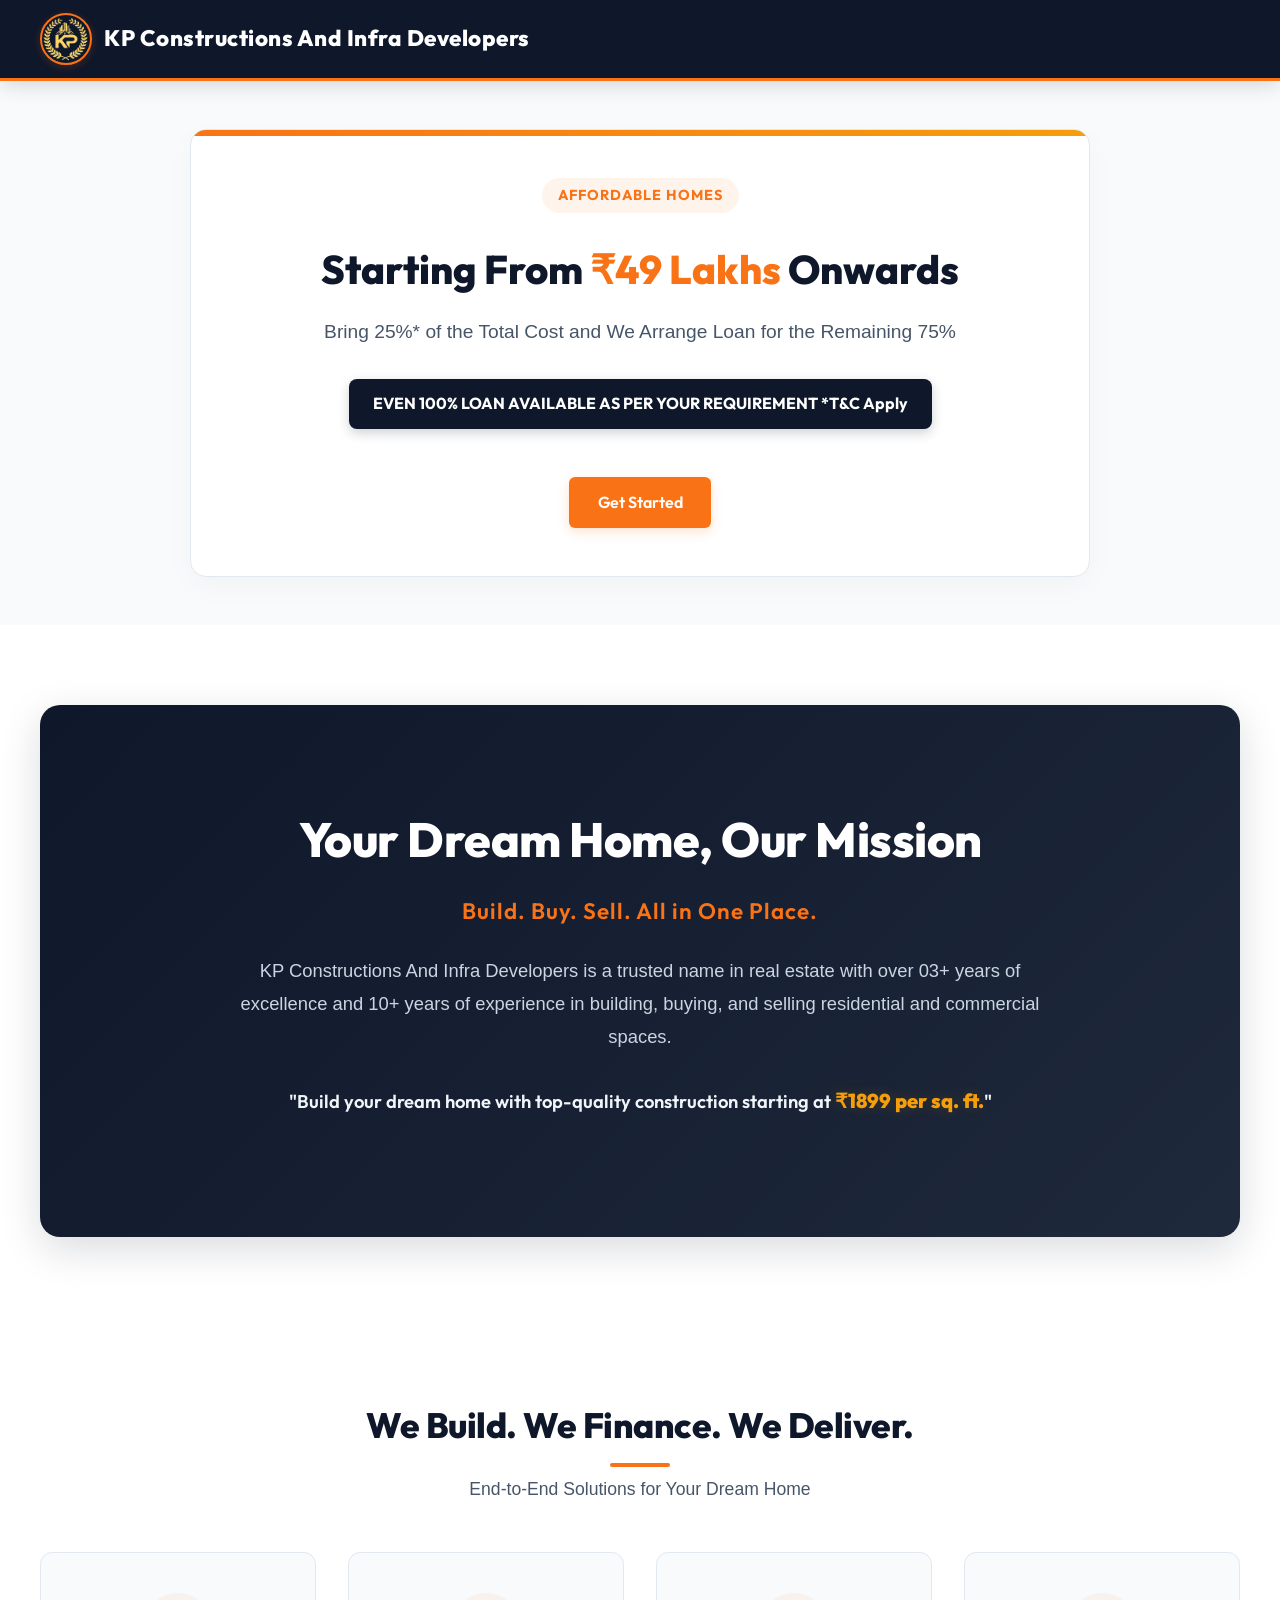
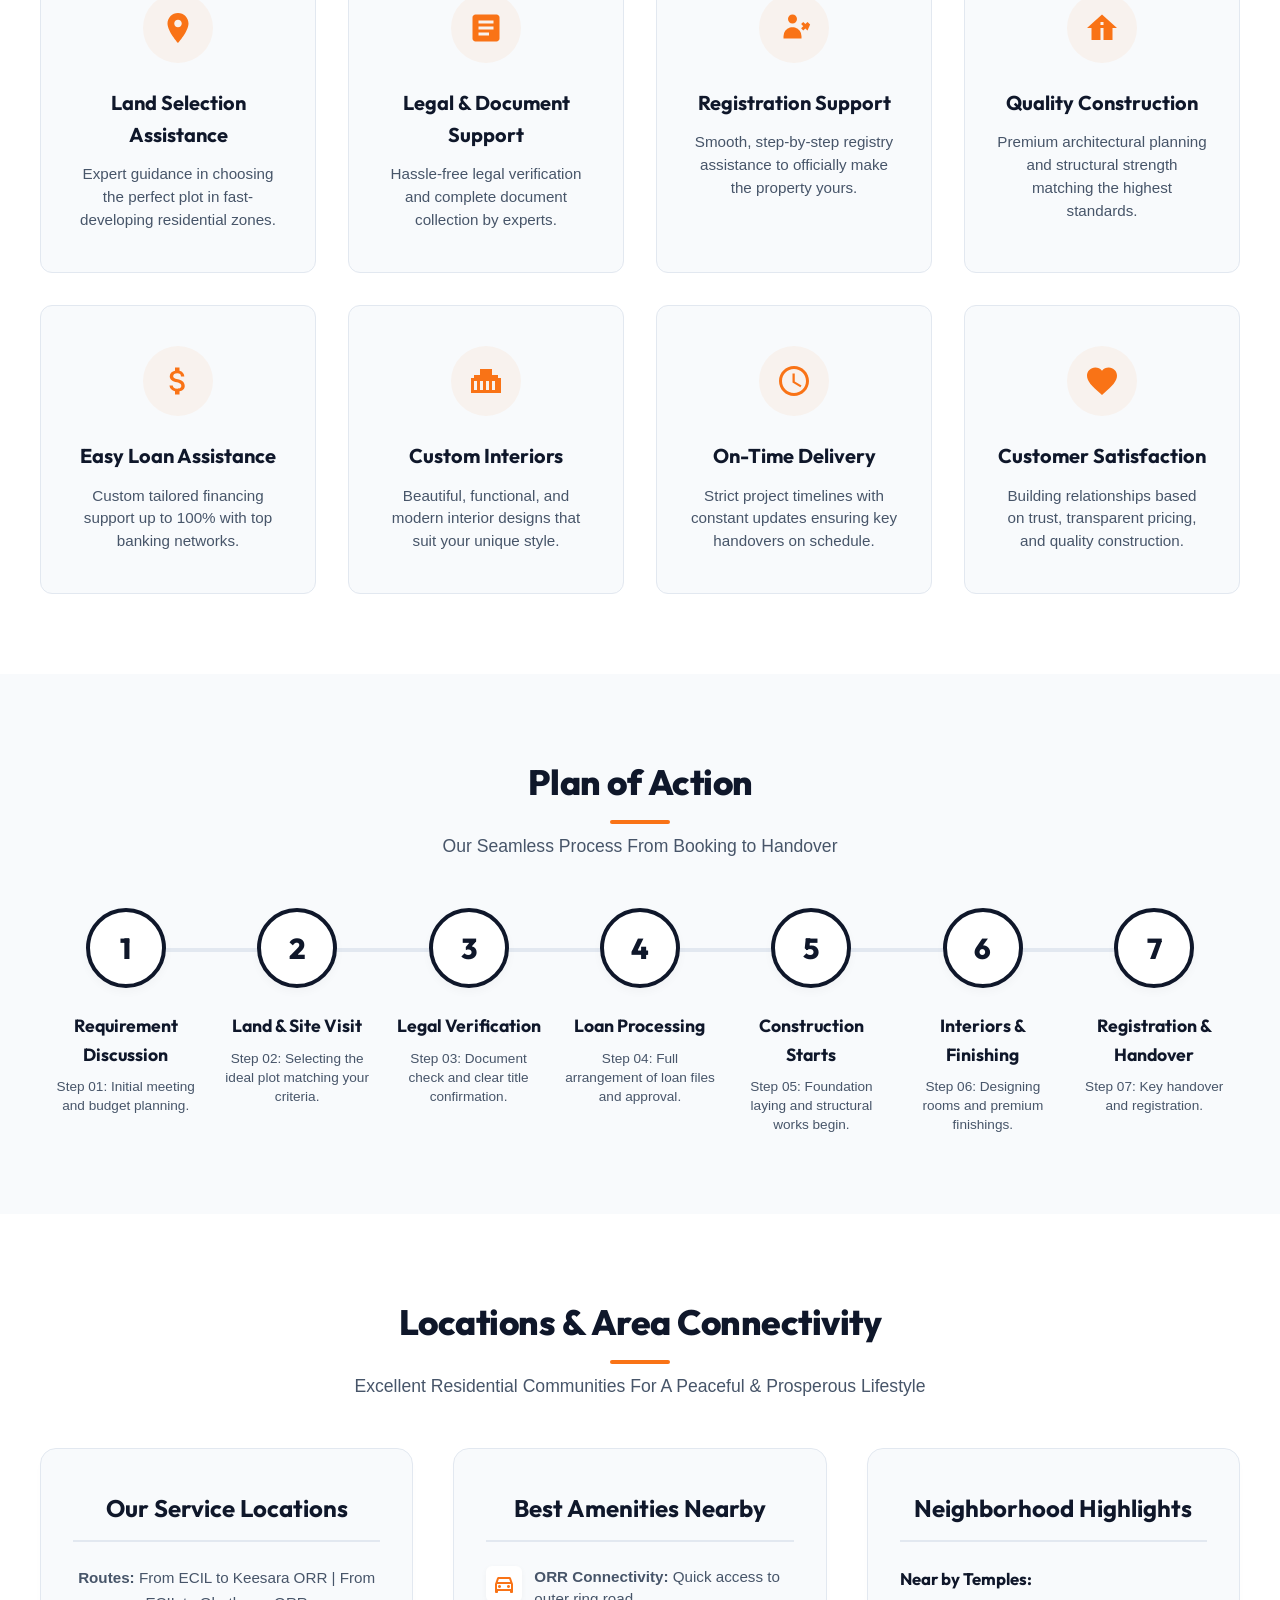
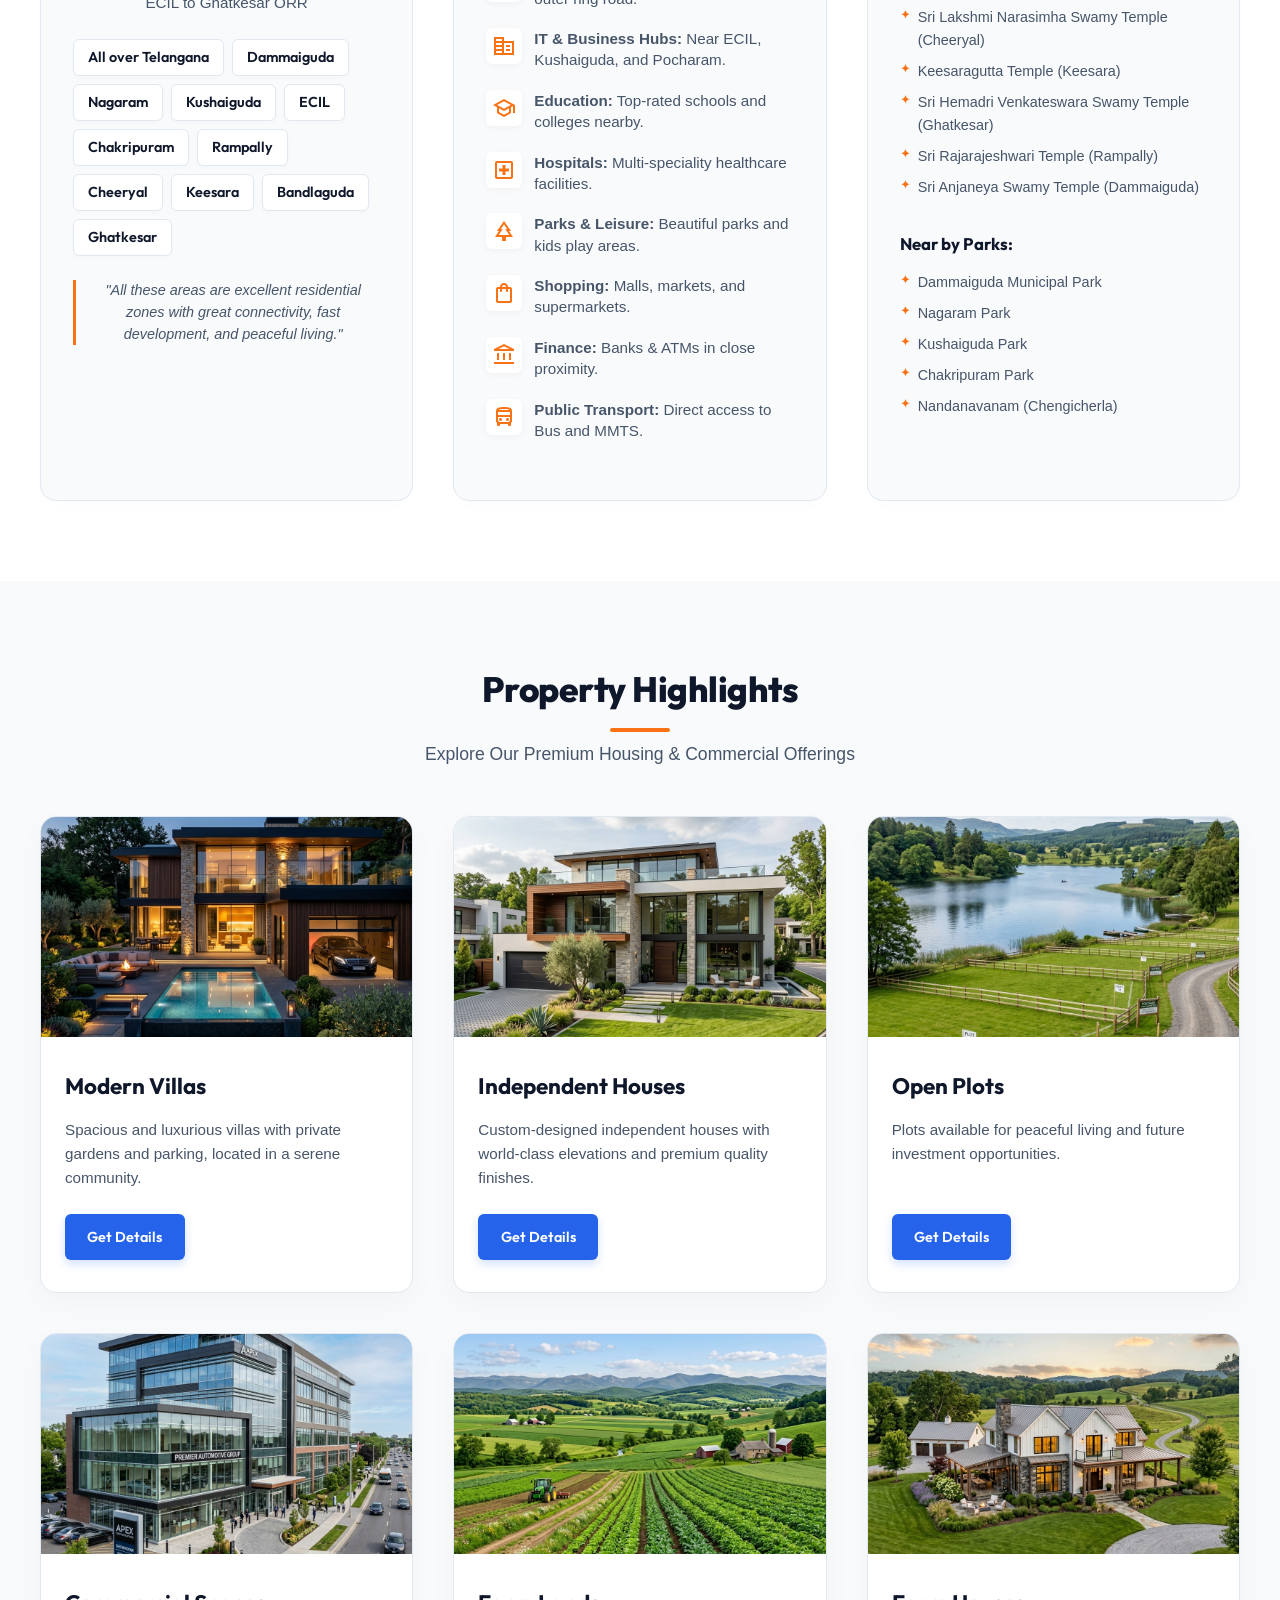
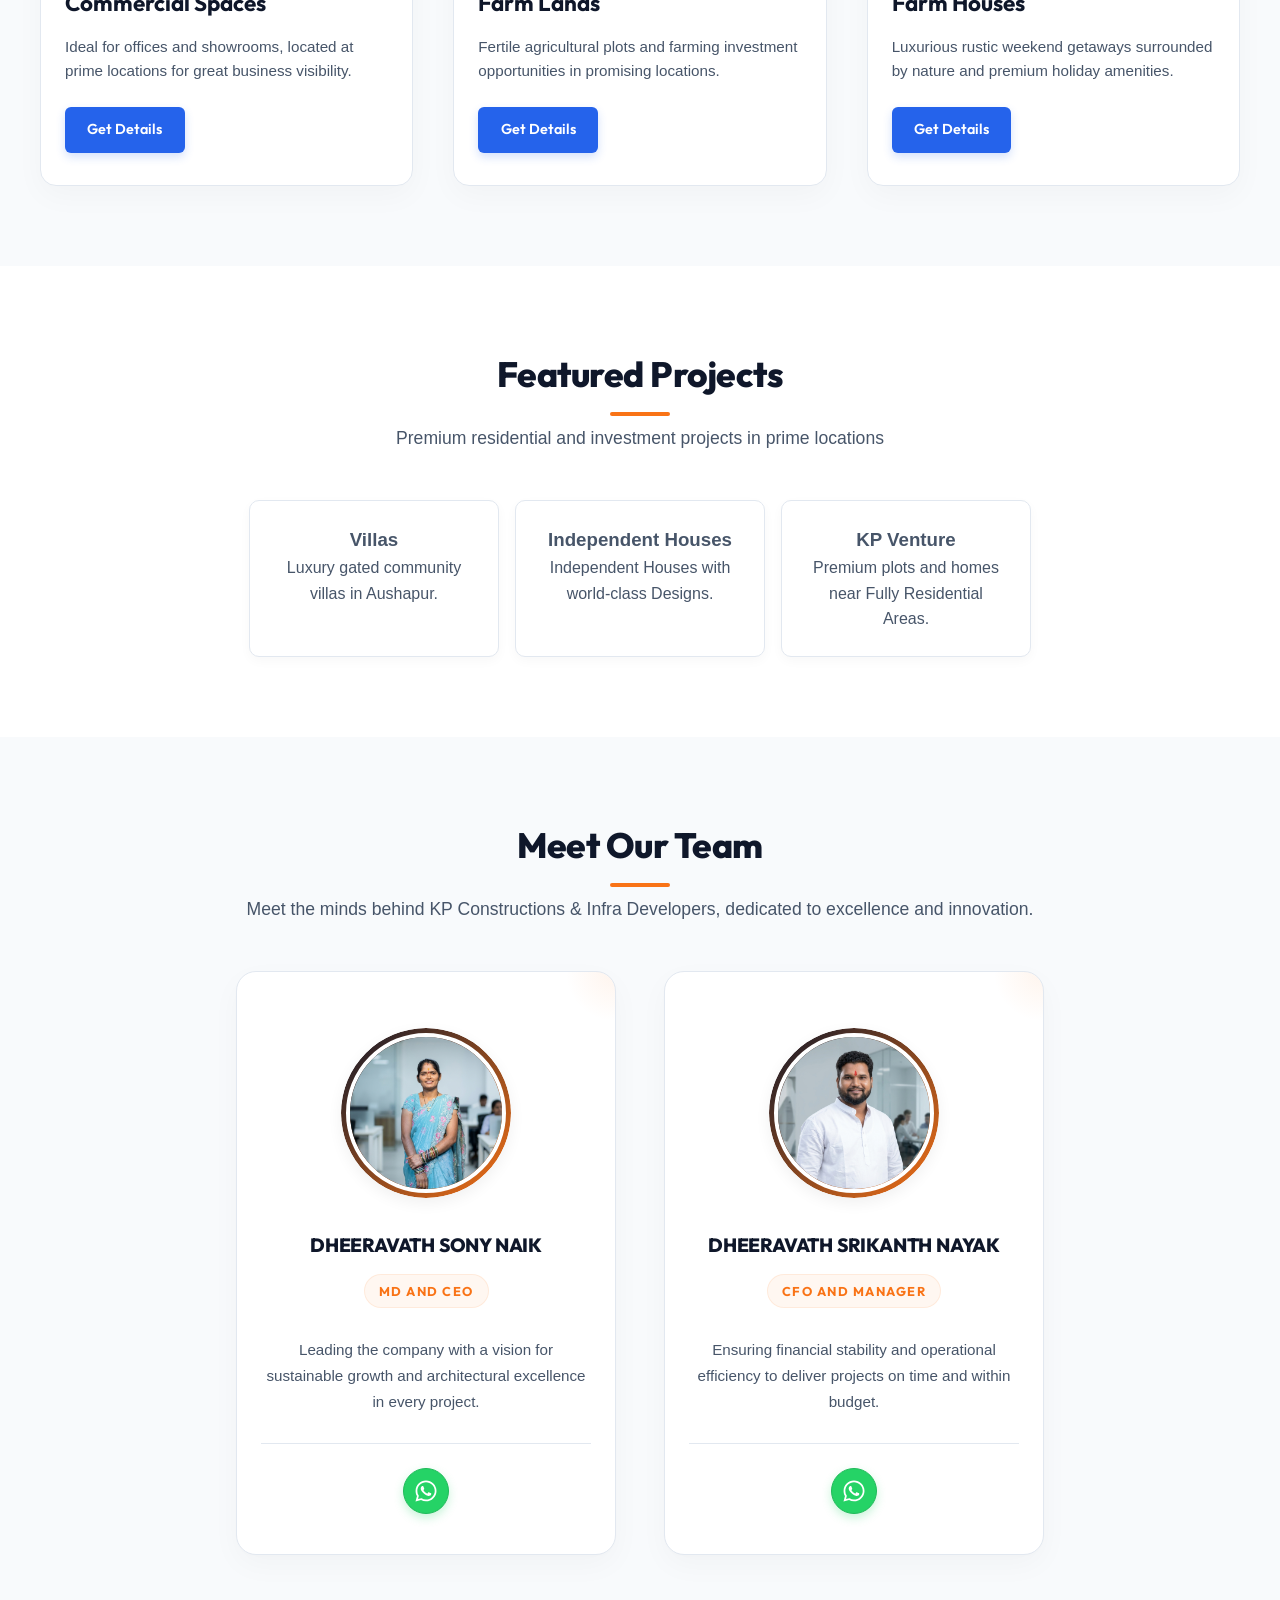
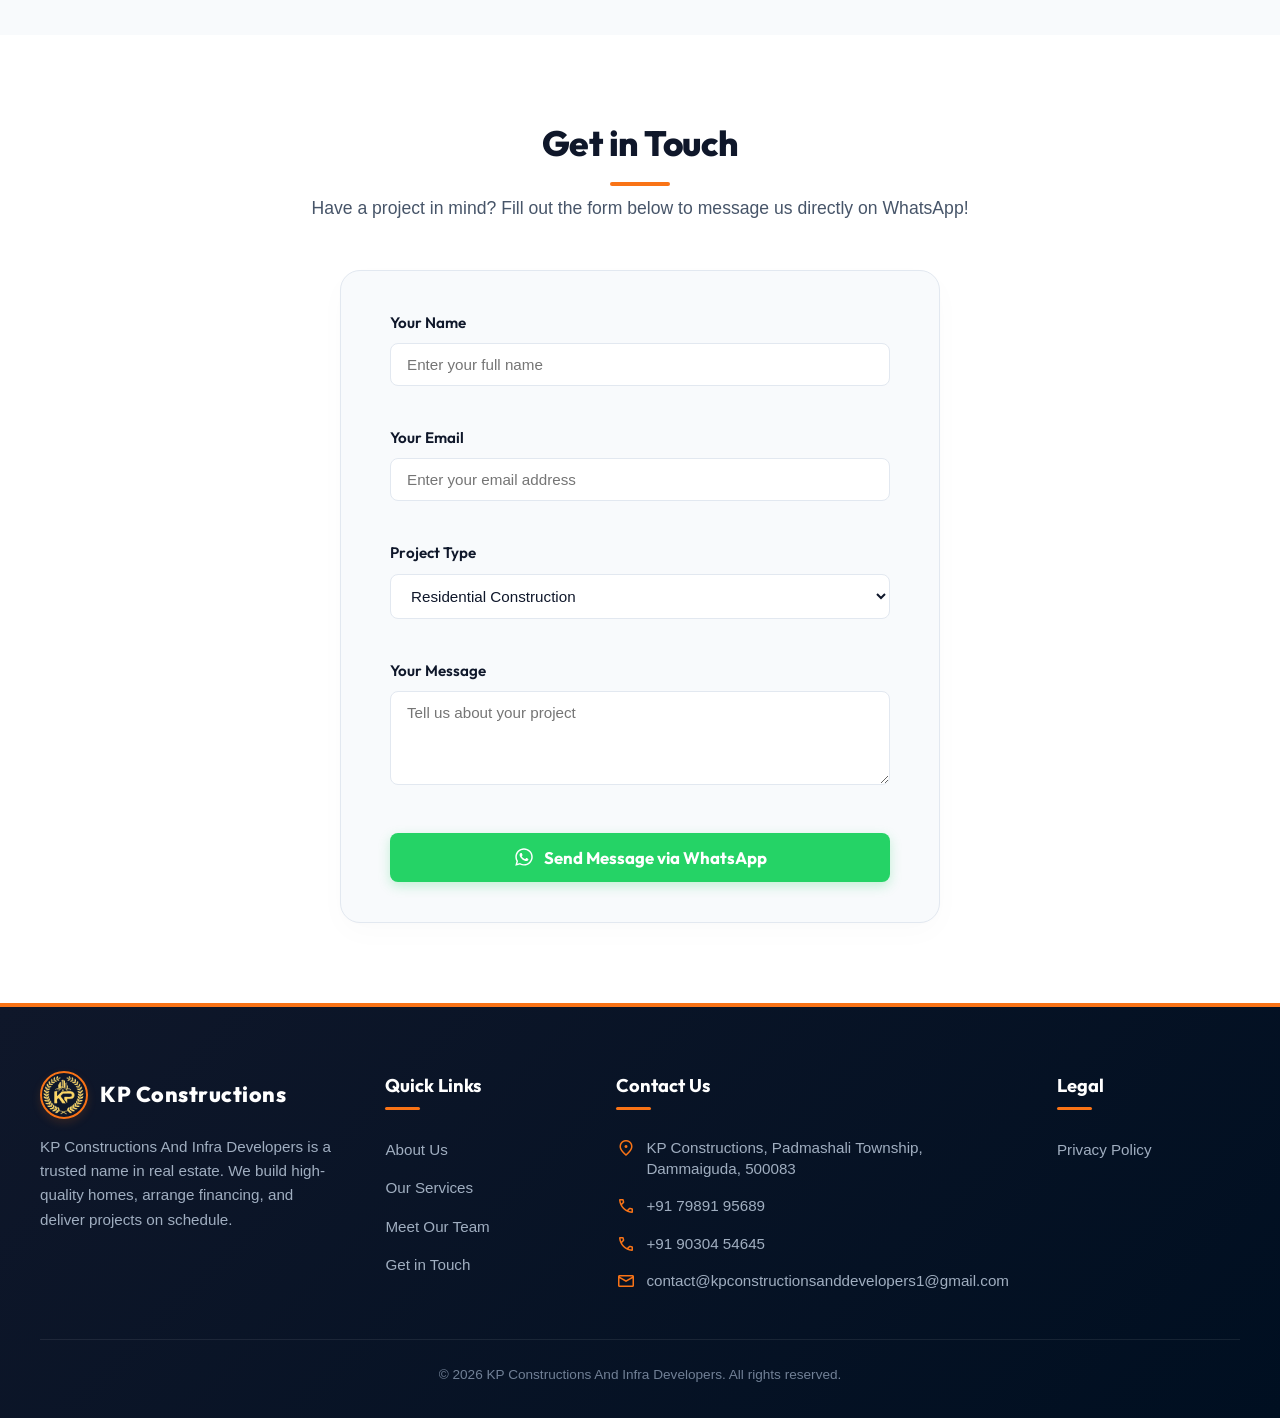
==== commit 505ecce7: "Add files via upload" ====
--- a/index.html
+++ b/index.html
@@ -537,4 +537,4 @@
 
   </div>
 </body>
-</html>
+</html>
--- a/styles.css
+++ b/styles.css
@@ -0,0 +1,1271 @@
+:root {
+  /* Brand Colors */
+  --primary-navy: #0F172A;       /* Deep slate/navy for dark blocks */
+  --primary-navy-light: #1E293B; /* Lighter navy for subtle dark backgrounds */
+  --accent-orange: #f97316;      /* Modern vibrant orange (construction accent) */
+  --accent-orange-hover: #ea580c;/* Darker orange for hover effects */
+  --accent-gold: #F59E0B;        /* Golden amber for rate/pricing highlights */
+  --primary-blue: #2563EB;       /* Modern royal blue for secondary CTAs */
+  --primary-blue-hover: #1D4ED8;
+
+  /* Neutral Backgrounds */
+  --bg-light: #F8FAFC;           /* Ice/slate neutral for alternating sections */
+  --bg-white: #FFFFFF;
+  
+  /* Typography Text Colors */
+  --text-dark: #0F172A;          /* Slate 900 for headings */
+  --text-medium: #475569;        /* Slate 600 for body readability */
+  --text-light: #94A3B8;         /* Slate 400 for secondary text */
+  --border-color: #E2E8F0;       /* Slate 200 for clean subtle borders */
+  
+  /* Font Family definitions */
+  --font-heading: 'Outfit', -apple-system, BlinkMacSystemFont, "Segoe UI", sans-serif;
+  --font-body: 'Plus Jakarta Sans', -apple-system, BlinkMacSystemFont, "Segoe UI", sans-serif;
+}
+
+* {
+  margin: 0;
+  padding: 0;
+  box-sizing: border-box;
+}
+
+body {
+  font-family: var(--font-body);
+  line-height: 1.6;
+  scroll-behavior: smooth;
+  color: var(--text-medium);
+  background-color: var(--bg-white);
+}
+  
+  /* HEADER */
+  header {
+    background: var(--primary-navy);
+    color: white;
+    padding: 0.8rem 2rem;
+    position: sticky;
+    top: 0;
+    z-index: 999;
+    border-bottom: 3px solid var(--accent-orange);
+    box-shadow: 0 4px 20px rgba(0, 0, 0, 0.15);
+  }
+  
+  nav {
+    display: flex;
+    justify-content: space-between;
+    align-items: center;
+    flex-wrap: wrap;
+    max-width: 1200px;
+    margin: 0 auto;
+    width: 100%;
+  }
+  
+  .logo-container {
+    display: flex;
+    align-items: center;
+    gap: 12px;
+  }
+  
+  .logo-img {
+    height: 52px;
+    width: 52px;
+    border-radius: 50%;
+    border: 2px solid var(--accent-orange);
+    object-fit: cover;
+    box-shadow: 0 2px 8px rgba(249, 115, 22, 0.2);
+  }
+  
+  .logo-text {
+    font-family: var(--font-heading);
+    font-size: 1.4rem;
+    font-weight: 800;
+    color: white;
+    letter-spacing: 0.5px;
+  }
+  
+  /* HERO */
+  section {
+    padding: 5rem 2rem;
+    text-align: center;
+  }
+  
+  .hero-content {
+    padding: 6rem 2rem;
+    background: linear-gradient(135deg, var(--primary-navy) 0%, var(--primary-navy-light) 100%);
+    color: white;
+    box-shadow: 0 12px 40px rgba(15, 23, 42, 0.15);
+    border-radius: 20px;
+    max-width: 1200px;
+    margin: 0 auto;
+  }
+  
+  .hero-content h1 {
+    font-family: var(--font-heading);
+    font-size: 3rem;
+    font-weight: 800;
+    margin-bottom: 1rem;
+    letter-spacing: -0.5px;
+  }
+  
+  .hero-tagline {
+    font-family: var(--font-heading);
+    font-size: 1.4rem;
+    font-weight: 600;
+    color: var(--accent-orange);
+    margin-bottom: 1.5rem;
+    letter-spacing: 1px;
+  }
+  
+  .hero-about {
+    font-size: 1.15rem;
+    max-width: 800px;
+    margin: 0 auto 2rem;
+    line-height: 1.8;
+    color: #cbd5e1; /* slate 300 */
+    font-weight: normal;
+  }
+  
+  #ratecard {
+    font-family: var(--font-heading);
+    font-weight: 600;
+    font-size: 1.15rem;
+    margin-bottom: 1.5rem;
+    color: #f1f5f9;
+  }
+  
+  .highlight-sft {
+    color: var(--accent-gold);
+    font-weight: 850;
+    font-size: 1.25rem;
+    text-shadow: 0 0 15px rgba(245, 158, 11, 0.2);
+    display: inline-block;
+  }
+  
+  /* BUTTON */
+  .btn {
+    display: inline-block;
+    margin-top: 1rem;
+    padding: 0.8rem 1.8rem;
+    background: var(--accent-orange);
+    color: white;
+    text-decoration: none;
+    border: none;
+    border-radius: 6px;
+    font-family: var(--font-heading);
+    font-weight: 600;
+    cursor: pointer;
+    box-shadow: 0 4px 12px rgba(249, 115, 22, 0.2);
+    transition: all 0.3s cubic-bezier(0.4, 0, 0.2, 1);
+  }
+  .btn:hover {
+    background: var(--accent-orange-hover);
+    transform: translateY(-3px);
+    box-shadow: 0 6px 18px rgba(234, 88, 12, 0.35);
+  }
+  
+  /* PROJECTS / CARDS */
+  .projects {
+    display: flex;
+    flex-wrap: wrap;
+    justify-content: center;
+    gap: 1rem;
+  }
+  
+  .card {
+    background: var(--bg-white);
+    border: 1px solid var(--border-color);
+    padding: 1.5rem;
+    border-radius: 10px;
+    width: 250px;
+    box-shadow: 0 4px 12px rgba(0,0,0,0.03);
+  }
+  
+  /* FORMS */
+  form {
+    max-width: 500px;
+    margin: auto;
+    display: flex;
+    flex-direction: column;
+    gap: 1rem;
+  }
+  
+  input, textarea, select {
+    padding: 0.8rem;
+    border: 1px solid var(--border-color);
+    border-radius: 6px;
+    background-color: var(--bg-white);
+    color: var(--text-dark);
+    font-family: var(--font-body);
+  }
+  
+  /* SEARCH BAR */
+  .search-bar {
+    max-width: 600px;
+    margin: auto;
+    display: flex;
+    flex-direction: column;
+    gap: 1rem;
+    align-items: center;
+  }
+  
+  /* FOOTER */
+  footer {
+    background: linear-gradient(135deg, var(--primary-navy) 0%, #000F21 100%);
+    color: #e2e8f0;
+    padding: 4rem 2rem 2rem;
+    font-family: var(--font-body);
+    border-top: 4px solid var(--accent-orange);
+  }
+  
+  .footer-container {
+    max-width: 1200px;
+    margin: 0 auto;
+    display: grid;
+    grid-template-columns: 1.3fr 0.8fr 1.3fr 0.8fr;
+    gap: 3rem;
+  }
+  
+  .footer-info-item {
+    display: flex;
+    flex-direction: column;
+    gap: 1.2rem;
+  }
+  
+  .footer-info-item strong {
+    display: block;
+    color: #ffffff;
+    font-family: var(--font-heading);
+    font-size: 1.15rem;
+    font-weight: 700;
+    margin-bottom: 0.5rem;
+    position: relative;
+    padding-bottom: 0.6rem;
+  }
+  
+  .footer-info-item strong::after {
+    content: '';
+    position: absolute;
+    left: 0;
+    bottom: 0;
+    width: 35px;
+    height: 3px;
+    background-color: var(--accent-orange);
+    border-radius: 2px;
+  }
+  
+  /* Company Column */
+  .company-column {
+    gap: 1rem;
+  }
+  
+  .footer-logo {
+    display: flex;
+    align-items: center;
+    gap: 12px;
+  }
+  
+  .footer-logo-img {
+    height: 48px;
+    width: 48px;
+    border-radius: 50%;
+    object-fit: cover;
+    border: 2px solid var(--accent-orange);
+    box-shadow: 0 4px 10px rgba(249, 115, 22, 0.15);
+  }
+  
+  .footer-logo span {
+    font-family: var(--font-heading);
+    font-size: 1.35rem;
+    font-weight: 800;
+    color: #ffffff;
+    letter-spacing: 0.5px;
+  }
+  
+  .footer-about {
+    font-size: 0.95rem;
+    line-height: 1.6;
+    color: #a0aec0;
+    margin: 0;
+    font-weight: normal;
+  }
+  
+  /* Links Columns (Quick Links & Legal) */
+  .links-column ul,
+  .legal-column ul {
+    list-style: none;
+    padding: 0;
+    margin: 0;
+    display: flex;
+    flex-direction: column;
+    gap: 0.8rem;
+  }
+  
+  .links-column a,
+  .legal-column a {
+    color: #a0aec0;
+    text-decoration: none;
+    font-size: 0.95rem;
+    font-weight: 500;
+    transition: all 0.25s ease;
+    display: inline-block;
+  }
+  
+  .links-column a:hover,
+  .legal-column a:hover {
+    color: var(--accent-orange);
+    transform: translateX(4px);
+  }
+  
+  /* Contact Column */
+  .footer-contact-details {
+    display: flex;
+    flex-direction: column;
+    gap: 1rem;
+  }
+  
+  .footer-contact-details p {
+    display: flex;
+    align-items: flex-start;
+    gap: 10px;
+    margin: 0;
+    font-size: 0.95rem;
+    line-height: 1.5;
+    color: #a0aec0;
+  }
+  
+  .footer-contact-details p .material-symbols-outlined {
+    color: var(--accent-orange);
+    font-size: 1.25rem;
+    flex-shrink: 0;
+    margin-top: 1px;
+  }
+  
+  .footer-contact-details a {
+    color: #a0aec0;
+    text-decoration: none;
+    transition: color 0.2s ease;
+    font-weight: 500;
+    line-height: 1.4;
+  }
+  
+  .footer-contact-details a:hover {
+    color: var(--accent-orange);
+  }
+  
+  /* Footer Bottom */
+  .footer-bottom {
+    max-width: 1200px;
+    margin: 3rem auto 0;
+    border-top: 1px solid rgba(255, 255, 255, 0.08);
+    padding-top: 1.5rem;
+    text-align: center;
+  }
+  
+  .footer-copy {
+    font-size: 0.85rem;
+    color: #718096;
+    font-weight: 400;
+    margin: 0;
+  }
+  
+  /* Responsive Footer Styling */
+  @media (max-width: 992px) {
+    .footer-container {
+      grid-template-columns: 1fr 1fr;
+      gap: 2.5rem 2rem;
+    }
+  }
+  
+  @media (max-width: 576px) {
+    .footer-container {
+      grid-template-columns: 1fr;
+      gap: 2rem;
+    }
+    footer {
+      padding: 3rem 1.5rem 1.5rem;
+    }
+    .footer-info-item strong::after {
+      width: 30px;
+    }
+  }
+  
+  /* WHATSAPP BUTTON */
+  .whatsapp-button {
+    background: var(--accent-orange);
+    color: white;
+    font-size: 16px;
+    padding: 12px 20px;
+    border: none;
+    border-radius: 5px;
+    display: inline-flex;
+    align-items: center;
+    gap: 10px;
+    cursor: pointer;
+    box-shadow: 0 4px 12px rgba(249, 115, 22, 0.25);
+    transition: all 0.3s ease, transform 0.2s ease;
+  }
+  .whatsapp-button:hover {
+    background: var(--accent-orange-hover);
+    transform: translateY(-4px);
+    box-shadow: 0 6px 18px rgba(234, 88, 12, 0.35);
+  }
+  
+  /* SCROLL ANIMATION */
+  .animate {
+    opacity: 0;
+    transform: translateY(50px);
+    transition: all 0.6s ease-out;
+  }
+  .animate.visible {
+    opacity: 1;
+    transform: translateY(0);
+  }
+  
+  /* PROPERTY HIGHLIGHTS GRID */
+  .property-highlights {
+    padding: 5rem 2rem;
+    background-color: var(--bg-light);
+  }
+  .property-grid {
+    display: grid;
+    grid-template-columns: repeat(auto-fit, minmax(min(100%, 290px), 1fr));
+    gap: 2.5rem;
+    max-width: 1200px;
+    margin: 0 auto;
+  }
+  .property-card-item {
+    background: var(--bg-white);
+    border-radius: 16px;
+    overflow: hidden;
+    box-shadow: 0 10px 30px rgba(0,0,0,0.03);
+    border: 1px solid var(--border-color);
+    display: flex;
+    flex-direction: column;
+    transition: all 0.3s ease;
+  }
+  .property-card-item:hover {
+    transform: translateY(-8px);
+    box-shadow: 0 15px 35px rgba(15, 23, 42, 0.08);
+    border-color: var(--accent-orange);
+  }
+  .property-card-image {
+    width: 100%;
+    height: 220px;
+    overflow: hidden;
+  }
+  .property-card-image img {
+    width: 100%;
+    height: 100%;
+    object-fit: cover;
+    transition: transform 0.5s ease;
+  }
+  .property-card-item:hover .property-card-image img {
+    transform: scale(1.08);
+  }
+  .property-card-info {
+    padding: 2rem 1.5rem;
+    display: flex;
+    flex-direction: column;
+    flex-grow: 1;
+    text-align: left;
+  }
+  .property-card-info h3 {
+    font-family: var(--font-heading);
+    font-size: 1.4rem;
+    color: var(--text-dark);
+    margin-bottom: 0.8rem;
+    font-weight: 700;
+  }
+  .property-card-info p {
+    font-size: 0.95rem;
+    color: var(--text-medium);
+    line-height: 1.6;
+    margin-bottom: 1.5rem;
+    flex-grow: 1;
+  }
+  .property-card-btn {
+    display: inline-block;
+    align-self: flex-start;
+    padding: 0.7rem 1.4rem;
+    background: var(--primary-blue);
+    color: white;
+    text-decoration: none;
+    font-family: var(--font-heading);
+    font-weight: 600;
+    border-radius: 6px;
+    font-size: 0.9rem;
+    transition: all 0.3s ease;
+    box-shadow: 0 4px 10px rgba(37, 99, 235, 0.2);
+  }
+  .property-card-btn:hover {
+    background: var(--accent-orange);
+    color: white;
+    transform: translateY(-2px);
+    box-shadow: 0 6px 15px rgba(249, 115, 22, 0.3);
+  }
+  
+  /* RESPONSIVE */
+  @media (max-width: 768px) {
+    section {
+      padding: 3.5rem 1.5rem;
+    }
+    
+    nav {
+      flex-direction: column; 
+      gap: 1.5rem;
+    }
+  
+    .hero-content {
+      padding: 4rem 1.5rem;
+      text-align: center;
+    }
+    
+    .hero-content h1 {
+      font-size: 2.2rem;
+    }
+    
+    .hero-tagline {
+      font-size: 1.2rem;
+    }
+    
+    .hero-about {
+      font-size: 1.05rem;
+      line-height: 1.6;
+    }
+    
+    #ratecard {
+      font-size: 1.05rem;
+    }
+  
+    .projects {
+      flex-direction: column;
+      align-items: center;
+    }
+  
+    .card {
+      width: 90%;
+    }
+  
+    form, .search-bar {
+      width: 95%;
+    }
+  }
+  
+  @media (max-width: 480px) {
+    section {
+      padding: 2.5rem 1rem;
+    }
+    
+    nav {
+      gap: 1rem;
+    }
+    
+    .logo-container {
+      flex-direction: column;
+      text-align: center;
+      gap: 8px;
+    }
+    
+    .logo-text {
+      font-size: 1.15rem;
+    }
+    
+    .hero-content h1 {
+      font-size: 1.8rem;
+    }
+    
+    .hero-tagline {
+      font-size: 1.1rem;
+    }
+    
+    .hero-about {
+      font-size: 0.95rem;
+    }
+    
+    #ratecard {
+      font-size: 1rem;
+    }
+    
+    .pricing-card {
+      padding: 2rem 1rem;
+    }
+    
+    .pricing-card h2 {
+      font-size: 1.4rem;
+    }
+    
+    .pricing-subtext {
+      font-size: 1rem;
+      margin-bottom: 1.2rem;
+    }
+    
+    .loan-badge {
+      padding: 8px 16px;
+      font-size: 0.85rem;
+      line-height: 1.4;
+    }
+    
+    .team-info h3 {
+      white-space: normal;
+      font-size: 1.1rem;
+    }
+    .section-header h2 {
+      font-size: 1.5rem;
+    }
+  }
+
+/* ==========================================================================
+   BROCHURE STYLES
+   ========================================================================== */
+
+/* Section Headers */
+.section-header {
+  margin-bottom: 3rem;
+  text-align: center;
+}
+.section-header h2 {
+  font-family: var(--font-heading);
+  font-size: 2.2rem;
+  color: var(--text-dark);
+  margin-bottom: 0.5rem;
+  position: relative;
+  display: inline-block;
+  font-weight: 800;
+  letter-spacing: -0.5px;
+}
+.section-header h2::after {
+  content: '';
+  display: block;
+  width: 60px;
+  height: 4px;
+  background: var(--accent-orange);
+  margin: 10px auto 0;
+  border-radius: 2px;
+}
+.section-subtitle {
+  font-size: 1.1rem;
+  color: var(--text-medium);
+  font-weight: 500;
+  font-family: var(--font-body);
+}
+
+/* Pricing & Finance Section */
+#pricing-finance {
+  background: var(--bg-light);
+  padding: 3rem 2rem;
+}
+.finance-container {
+  max-width: 900px;
+  margin: 0 auto;
+}
+.pricing-card {
+  background: var(--bg-white);
+  border-radius: 16px;
+  padding: 3rem 2rem;
+  box-shadow: 0 10px 30px rgba(0,0,0,0.03);
+  border: 1px solid var(--border-color);
+  position: relative;
+  overflow: hidden;
+  text-align: center;
+}
+.pricing-card::before {
+  content: '';
+  position: absolute;
+  top: 0;
+  left: 0;
+  width: 100%;
+  height: 6px;
+  background: linear-gradient(to right, var(--accent-orange), var(--accent-gold));
+}
+.pricing-badge {
+  display: inline-block;
+  background: rgba(249, 115, 22, 0.08);
+  color: var(--accent-orange);
+  padding: 6px 16px;
+  border-radius: 20px;
+  font-weight: bold;
+  font-size: 0.9rem;
+  margin-bottom: 1.5rem;
+  text-transform: uppercase;
+  letter-spacing: 1px;
+  font-family: var(--font-heading);
+}
+.pricing-card h2 {
+  font-size: 2.5rem;
+  color: var(--text-dark);
+  margin-bottom: 1rem;
+  font-family: var(--font-heading);
+  font-weight: 800;
+}
+.pricing-card h2 span {
+  color: var(--accent-orange);
+  font-weight: 800;
+}
+.pricing-subtext {
+  font-size: 1.2rem;
+  color: var(--text-medium);
+  margin-bottom: 2rem;
+  line-height: 1.6;
+}
+.loan-badge {
+  background: var(--primary-navy);
+  color: white;
+  display: inline-block;
+  padding: 12px 24px;
+  border-radius: 8px;
+  font-weight: bold;
+  font-size: 1rem;
+  font-family: var(--font-heading);
+  box-shadow: 0 4px 12px rgba(15, 23, 42, 0.2);
+}
+
+/* Services / Core Pillars Section */
+#services-highlights {
+  background: var(--bg-white);
+  padding: 5rem 2rem;
+}
+.services-grid {
+  display: grid;
+  grid-template-columns: repeat(auto-fit, minmax(min(100%, 250px), 1fr));
+  gap: 2rem;
+  max-width: 1200px;
+  margin: 0 auto;
+}
+.service-card {
+  background: var(--bg-light);
+  border-radius: 12px;
+  padding: 2.5rem 2rem;
+  text-align: center;
+  transition: all 0.3s ease;
+  border: 1px solid var(--border-color);
+}
+.service-card:hover {
+  transform: translateY(-5px);
+  background: var(--bg-white);
+  box-shadow: 0 10px 30px rgba(0,0,0,0.04);
+  border-color: var(--accent-orange);
+}
+.service-card .icon-container {
+  width: 70px;
+  height: 70px;
+  background: rgba(249, 115, 22, 0.06);
+  color: var(--accent-orange);
+  border-radius: 50%;
+  display: flex;
+  align-items: center;
+  justify-content: center;
+  margin: 0 auto 1.5rem;
+  transition: all 0.3s ease;
+}
+.service-card:hover .icon-container {
+  background: var(--accent-orange);
+  color: white;
+  transform: scale(1.1);
+}
+.service-card h3 {
+  font-family: var(--font-heading);
+  font-size: 1.25rem;
+  color: var(--text-dark);
+  margin-bottom: 0.8rem;
+  font-weight: 700;
+}
+.service-card p {
+  font-size: 0.95rem;
+  color: var(--text-medium);
+  line-height: 1.5;
+}
+
+/* Plan of Action Timeline Section */
+#plan-of-action {
+  background: var(--bg-light);
+  padding: 5rem 2rem;
+  overflow: hidden;
+}
+.timeline-container {
+  max-width: 1200px;
+  margin: 3rem auto 0;
+  position: relative;
+}
+.timeline-line {
+  position: absolute;
+  top: 40px;
+  left: 50px;
+  right: 50px;
+  height: 4px;
+  background: var(--border-color);
+  z-index: 1;
+}
+.timeline-steps {
+  display: flex;
+  justify-content: space-between;
+  position: relative;
+  z-index: 2;
+}
+.timeline-step {
+  flex: 1;
+  text-align: center;
+  padding: 0 10px;
+}
+.step-num {
+  width: 80px;
+  height: 80px;
+  background: white;
+  border: 4px solid var(--primary-navy);
+  color: var(--primary-navy);
+  font-size: 1.8rem;
+  font-weight: 800;
+  border-radius: 50%;
+  display: flex;
+  align-items: center;
+  justify-content: center;
+  margin: 0 auto 1.5rem;
+  box-shadow: 0 4px 10px rgba(0,0,0,0.03);
+  transition: all 0.3s ease;
+  font-family: var(--font-heading);
+}
+.timeline-step:hover .step-num {
+  background: var(--primary-navy);
+  color: white;
+  transform: scale(1.1);
+  box-shadow: 0 8px 20px rgba(15, 23, 42, 0.25);
+}
+.timeline-step h4 {
+  font-family: var(--font-heading);
+  font-size: 1.1rem;
+  color: var(--text-dark);
+  margin-bottom: 0.5rem;
+  font-weight: 700;
+}
+.timeline-step p {
+  font-size: 0.85rem;
+  color: var(--text-medium);
+  line-height: 1.4;
+}
+
+/* Neighborhood Guide Section */
+#neighborhood-guide {
+  background: var(--bg-white);
+  padding: 5rem 2rem;
+}
+.guide-grid {
+  display: grid;
+  grid-template-columns: repeat(auto-fit, minmax(min(100%, 300px), 1fr));
+  gap: 2.5rem;
+  max-width: 1200px;
+  margin: 0 auto;
+}
+.guide-card {
+  background: var(--bg-light);
+  border-radius: 16px;
+  padding: 2.5rem 2rem;
+  box-shadow: 0 5px 15px rgba(0,0,0,0.01);
+  border: 1px solid var(--border-color);
+}
+.guide-card h3 {
+  font-family: var(--font-heading);
+  font-size: 1.5rem;
+  color: var(--primary-navy);
+  margin-bottom: 1.5rem;
+  border-bottom: 2px solid var(--border-color);
+  padding-bottom: 0.8rem;
+  font-weight: 700;
+}
+.guide-routes {
+  font-size: 0.95rem;
+  color: var(--text-medium);
+  margin-bottom: 1.5rem;
+}
+.badge-list {
+  display: flex;
+  flex-wrap: wrap;
+  gap: 8px;
+  margin-bottom: 1.5rem;
+}
+.location-badge {
+  background: white;
+  color: var(--primary-navy);
+  border: 1px solid var(--border-color);
+  padding: 6px 14px;
+  border-radius: 6px;
+  font-weight: 600;
+  font-size: 0.9rem;
+  box-shadow: 0 2px 5px rgba(0,0,0,0.02);
+  transition: all 0.2s ease;
+  font-family: var(--font-heading);
+}
+.location-badge:hover {
+  background: var(--primary-navy);
+  color: white;
+  transform: translateY(-2px);
+  border-color: var(--primary-navy);
+}
+.guide-note {
+  font-style: italic;
+  color: var(--text-medium);
+  font-size: 0.9rem;
+  line-height: 1.5;
+  border-left: 3px solid var(--accent-orange);
+  padding-left: 10px;
+}
+.amenities-list {
+  list-style: none;
+  padding: 0;
+}
+.amenities-list li {
+  display: flex;
+  align-items: flex-start;
+  gap: 12px;
+  margin-bottom: 1.2rem;
+  font-size: 0.95rem;
+  line-height: 1.4;
+  text-align: left;
+  color: var(--text-medium);
+}
+.amenity-icon {
+  font-size: 1.4rem;
+  background: white;
+  padding: 6px;
+  border-radius: 6px;
+  box-shadow: 0 2px 6px rgba(0,0,0,0.04);
+  color: var(--accent-orange);
+  display: inline-flex;
+  align-items: center;
+  justify-content: center;
+}
+.highlights-subsections {
+  display: flex;
+  flex-direction: column;
+  gap: 1.5rem;
+}
+.highlights-block h4 {
+  font-family: var(--font-heading);
+  font-size: 1.05rem;
+  color: var(--text-dark);
+  margin-bottom: 0.8rem;
+  display: flex;
+  align-items: center;
+  gap: 6px;
+  font-weight: 700;
+}
+.highlights-block ul {
+  list-style: none;
+  padding: 0;
+}
+.highlights-block ul li {
+  font-size: 0.9rem;
+  color: var(--text-medium);
+  margin-bottom: 0.5rem;
+  padding-left: 18px;
+  position: relative;
+  text-align: left;
+}
+.highlights-block ul li::before {
+  content: '✦';
+  color: var(--accent-orange);
+  position: absolute;
+  left: 0;
+  top: -1px;
+  font-size: 0.8rem;
+}
+
+/* Responsive styles for new sections */
+@media (max-width: 1024px) {
+  .timeline-line {
+    display: none;
+  }
+  .timeline-steps {
+    flex-direction: column;
+    gap: 2rem;
+  }
+  .timeline-step {
+    display: flex;
+    text-align: left;
+    align-items: center;
+    gap: 1.5rem;
+  }
+  .step-num {
+    margin: 0;
+    flex-shrink: 0;
+    width: 60px;
+    height: 60px;
+    font-size: 1.4rem;
+  }
+  .timeline-step h4 {
+    margin-bottom: 0.2rem;
+  }
+}
+
+@media (max-width: 768px) {
+  .pricing-card {
+    padding: 2rem 1.5rem;
+  }
+  .pricing-card h2 {
+    font-size: 1.8rem;
+  }
+  .section-header h2 {
+    font-size: 1.8rem;
+  }
+  .team-card {
+    width: 100%;
+    max-width: 340px;
+    padding: 2.5rem 1.5rem;
+  }
+}
+
+/* ==========================================================================
+   TEAM SECTION STYLES
+   ========================================================================== */
+#team {
+  background: var(--bg-light);
+  padding: 5rem 2rem;
+}
+.team-grid {
+  display: flex;
+  justify-content: center;
+  gap: 3rem;
+  flex-wrap: wrap;
+  max-width: 1000px;
+  margin: 3rem auto 0;
+}
+.team-card {
+  background: var(--bg-white);
+  border-radius: 20px;
+  padding: 3.5rem 1.5rem 2.5rem;
+  box-shadow: 0 10px 30px rgba(15, 23, 42, 0.03), 0 1px 3px rgba(0, 0, 0, 0.01);
+  border: 1px solid var(--border-color);
+  width: 380px;
+  display: flex;
+  flex-direction: column;
+  align-items: center;
+  text-align: center;
+  transition: all 0.4s cubic-bezier(0.4, 0, 0.2, 1);
+  position: relative;
+  overflow: hidden;
+}
+.team-card::after {
+  content: '';
+  position: absolute;
+  top: -50px;
+  right: -50px;
+  width: 100px;
+  height: 100px;
+  border-radius: 50%;
+  background: radial-gradient(circle, rgba(249, 115, 22, 0.08) 0%, rgba(249, 115, 22, 0) 70%);
+  transition: all 0.4s ease;
+  z-index: 1;
+}
+.team-card:hover {
+  transform: translateY(-10px);
+  box-shadow: 0 20px 45px rgba(15, 23, 42, 0.08);
+  border-color: var(--accent-orange);
+}
+.team-card:hover::after {
+  transform: scale(1.5);
+  background: radial-gradient(circle, rgba(249, 115, 22, 0.15) 0%, rgba(249, 115, 22, 0) 70%);
+}
+.team-image-container {
+  position: relative;
+  width: 170px;
+  height: 170px;
+  border-radius: 50%;
+  margin-bottom: 2rem;
+  display: flex;
+  align-items: center;
+  justify-content: center;
+  overflow: hidden;
+  z-index: 2;
+  box-shadow: 0 5px 15px rgba(0,0,0,0.06);
+}
+.team-image-ring {
+  position: absolute;
+  top: 0;
+  left: 0;
+  width: 100%;
+  height: 100%;
+  border-radius: 50%;
+  background: linear-gradient(135deg, var(--primary-navy), var(--accent-orange));
+  transition: all 0.8s cubic-bezier(0.4, 0, 0.2, 1);
+  z-index: 1;
+}
+.team-image-container img {
+  width: calc(100% - 10px);
+  height: calc(100% - 10px);
+  object-fit: cover;
+  border-radius: 50%;
+  border: 4px solid white;
+  z-index: 2;
+  position: relative;
+  transition: all 0.4s ease;
+}
+.team-card:hover .team-image-ring {
+  transform: rotate(360deg);
+}
+.team-card:hover .team-image-container img {
+  transform: scale(1.03);
+}
+.team-info {
+  z-index: 2;
+  position: relative;
+}
+.team-info h3 {
+  font-family: var(--font-heading);
+  font-size: 1.2rem;
+  color: var(--text-dark);
+  font-weight: 800;
+  margin-bottom: 0.8rem;
+  letter-spacing: -0.2px;
+  white-space: nowrap;
+}
+.team-role {
+  font-family: var(--font-heading);
+  display: inline-block;
+  font-size: 0.8rem;
+  color: var(--accent-orange);
+  font-weight: 700;
+  margin-bottom: 1.8rem;
+  text-transform: uppercase;
+  letter-spacing: 1.5px;
+  background: rgba(249, 115, 22, 0.06);
+  padding: 6px 14px;
+  border-radius: 50px;
+  border: 1px solid rgba(249, 115, 22, 0.1);
+  transition: all 0.3s ease;
+}
+.team-card:hover .team-role {
+  background: rgba(249, 115, 22, 0.1);
+  border-color: rgba(249, 115, 22, 0.2);
+}
+.team-desc {
+  font-size: 0.95rem;
+  color: var(--text-medium);
+  line-height: 1.7;
+  margin-bottom: 1.8rem;
+  font-weight: 400;
+}
+.team-contact {
+  margin-top: auto;
+  border-top: 1px solid var(--border-color);
+  width: 100%;
+  padding-top: 1.5rem;
+  display: flex;
+  justify-content: center;
+  z-index: 2;
+  position: relative;
+}
+.team-whatsapp-icon {
+  width: 46px;
+  height: 46px;
+  border-radius: 50%;
+  background: #25D366; /* WhatsApp brand green */
+  color: white;
+  display: flex;
+  align-items: center;
+  justify-content: center;
+  transition: all 0.3s cubic-bezier(0.4, 0, 0.2, 1);
+  box-shadow: 0 4px 10px rgba(37, 211, 102, 0.25);
+  border: 1px solid #20ba5a;
+}
+.team-whatsapp-icon:hover {
+  background: #1ebe5d;
+  transform: translateY(-3px) scale(1.08);
+  box-shadow: 0 6px 20px rgba(37, 211, 102, 0.45);
+  border-color: #1ebe5d;
+}
+.team-whatsapp-icon svg {
+  width: 24px;
+  height: 24px;
+  fill: currentColor;
+}
+
+/* ==========================================================================
+   CONTACT / GET IN TOUCH SECTION STYLES
+   ========================================================================== */
+#contact {
+  background: var(--bg-white);
+  padding: 5rem 2rem;
+}
+.contact-container {
+  max-width: 600px;
+  width: 100%;
+  margin: 3rem auto 0;
+  display: flex;
+  justify-content: center;
+}
+.contact-form-card {
+  width: 100%;
+  background: var(--bg-light);
+  border-radius: 20px;
+  padding: 2.5rem;
+  box-shadow: 0 10px 30px rgba(15, 23, 42, 0.02), 0 1px 3px rgba(0, 0, 0, 0.01);
+  border: 1px solid var(--border-color);
+}
+.form-group {
+  margin-bottom: 1.5rem;
+  text-align: left;
+}
+.form-group label {
+  display: block;
+  font-family: var(--font-heading);
+  font-weight: 600;
+  font-size: 0.95rem;
+  color: var(--text-dark);
+  margin-bottom: 0.5rem;
+}
+.form-group input,
+.form-group select,
+.form-group textarea {
+  width: 100%;
+  padding: 12px 16px;
+  border: 1px solid var(--border-color);
+  border-radius: 8px;
+  font-family: var(--font-body);
+  font-size: 0.95rem;
+  color: var(--text-dark);
+  background-color: var(--bg-white);
+  transition: all 0.3s ease;
+  box-sizing: border-box;
+}
+.form-group input:focus,
+.form-group select:focus,
+.form-group textarea:focus {
+  border-color: var(--accent-orange);
+  outline: none;
+  box-shadow: 0 0 0 3px rgba(249, 115, 22, 0.15);
+}
+.whatsapp-submit-btn {
+  width: 100%;
+  background: #25D366; /* WhatsApp Green */
+  color: white;
+  font-family: var(--font-heading);
+  font-size: 1.05rem;
+  font-weight: 700;
+  padding: 14px 24px;
+  border: none;
+  border-radius: 8px;
+  cursor: pointer;
+  display: inline-flex;
+  align-items: center;
+  justify-content: center;
+  gap: 10px;
+  box-shadow: 0 4px 12px rgba(37, 211, 102, 0.25);
+  transition: all 0.3s cubic-bezier(0.4, 0, 0.2, 1);
+  box-sizing: border-box;
+}
+.whatsapp-submit-btn:hover {
+  background: #1ebe5d;
+  transform: translateY(-2px);
+  box-shadow: 0 6px 20px rgba(37, 211, 102, 0.45);
+}
+.whatsapp-submit-btn svg {
+  fill: currentColor;
+}
+
+@media (max-width: 768px) {
+  .contact-container {
+    max-width: 100%;
+    padding: 0 1rem;
+    box-sizing: border-box;
+  }
+  .contact-form-card {
+    padding: 1.8rem;
+  }
+}
